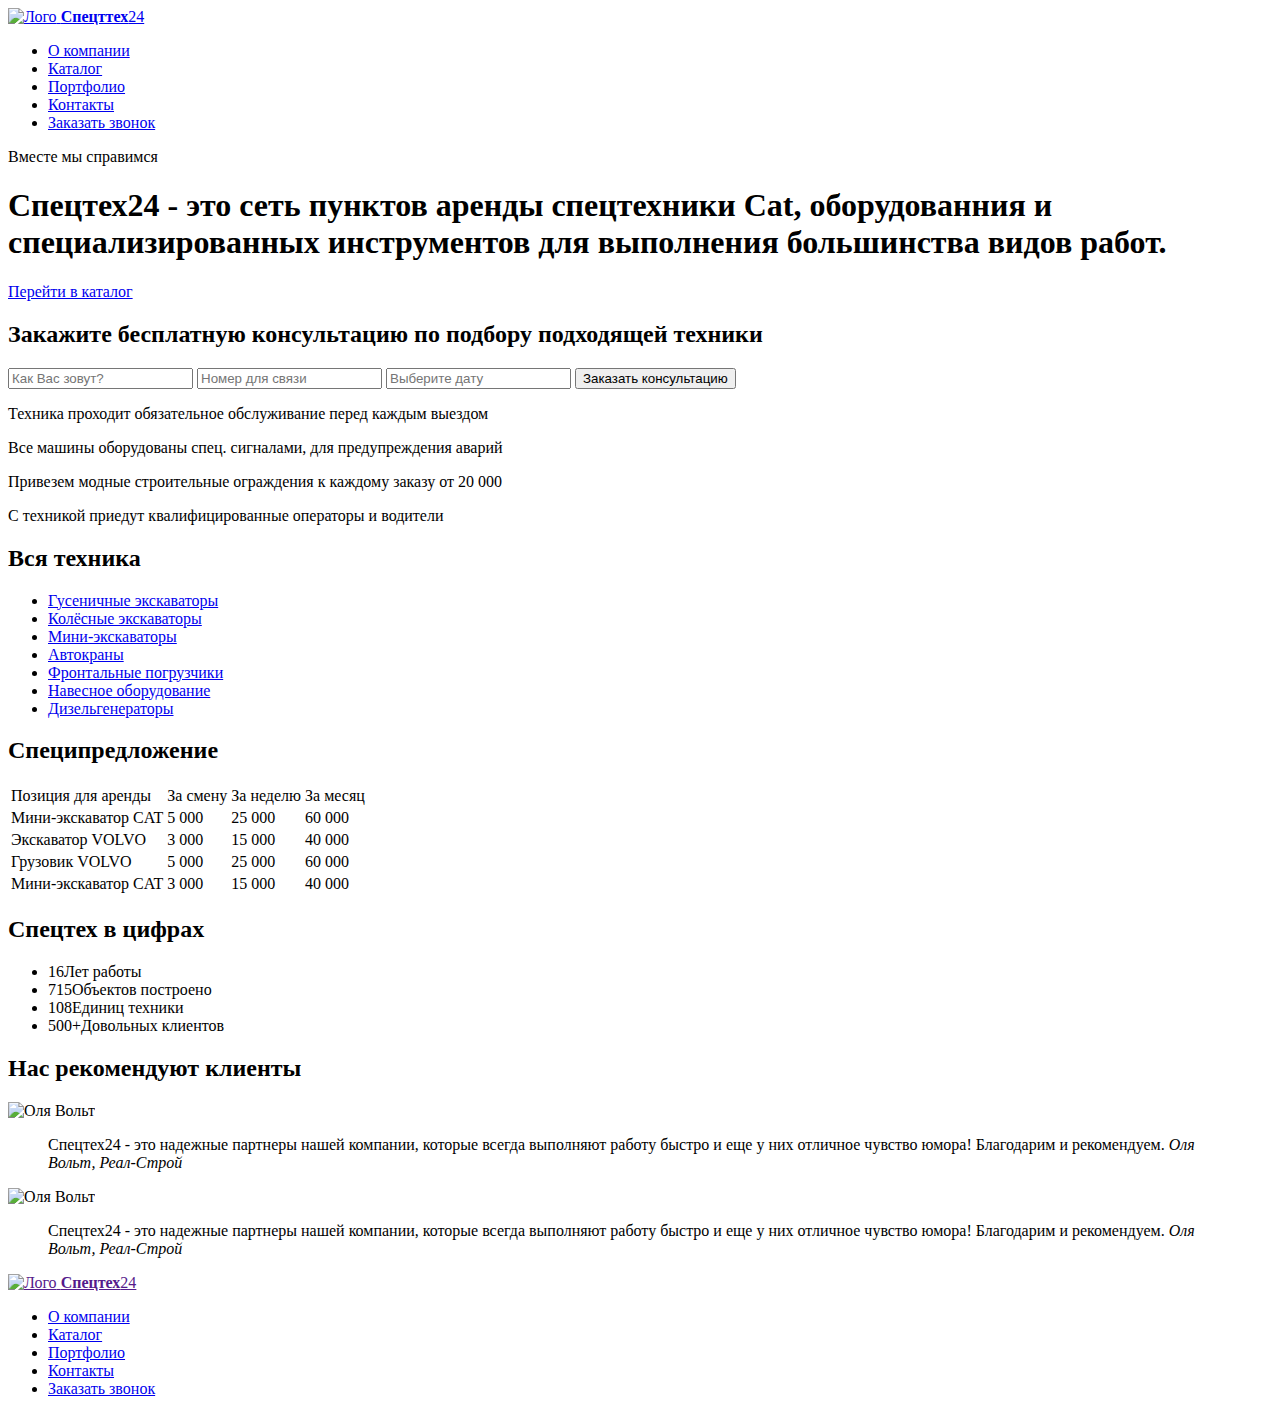
==== index.html @ 07d7841c "add contaacts, katalog, portfolio, index.html fixed" ====
<!DOCTYPE html>
<html lang="en">
<head>
	<meta charset="UTF-8">
	<title>Index</title>
	<link rel="stylesheet" type="text/css" href="style.css">
</head>
<body>
	<header class="page-header">
		<div class="container">
			<a href="#" class="logo">
				<img class="logo-img" src="" alt="Лого" />
      			<span class="logo-brand"><b>Спецттех</b>24</span>
			</a>
			<nav class="main-nav">
				<ul>
					<li><a href="#">О компании</a></li>
					<li><a href="#">Каталог</a></li>
					<li><a href="#">Портфолио</a></li>
					<li><a href="#">Контакты</a></li>
					<li><a href="#" class="btn-order">Заказать звонок</a></li>
				</ul>
			</nav>
		</div>
	</header>



	<main>
	<article class="promo">
		<div class="container">
				<p class="promo-slogan">Вместе мы справимся</p>
				<h1 class="promo-title">Спецтех24 - это сеть пунктов аренды спецтехники Cat, оборудованния и специализированных инструментов для выполнения большинства видов работ.</h1>
				<a href="#" class="promo-btn">Перейти в каталог</a>
		</div>
	</article>



	<section class="consult">
		<div class="container">
			<h2 class="consult-title">Закажите бесплатную консультацию по подбору подходящей техники</h2>
			<form action="#" class="consult-form">
				<input type="text" placeholder="Как Вас зовут?">
				<input type="text" placeholder="Номер для связи">
				<input type="" placeholder="Выберите дату">
				<button class="btn consult-btn">Заказать консультацию</button>
			</form>
		</div>
	</section>



	<div class="features">
		<div class="container">
				<div class="features-item features-item-tool">
					<p>Техника проходит обязательное обслуживание перед каждым выездом</p>
				</div>
				<div class="features-item features-item-work">
					<p>Все машины оборудованы спец. сигналами, для предупреждения аварий</p>
				</div>
				<div class="features-item features-item-fencing">
					<p>Привезем модные строительные ограждения к каждому заказу от 20 000</p>
				</div>
				<div class="features-item features-item-workman">
					<p>С техникой приедут квалифицированные операторы и водители</p>
				</div>
		</div>
	</div>



	<div class="deals">
		<div class="container">
				<aside class="technic-menu">
					<h2 class="subtitle">Вся техника</h2>
					<ul>
			        	<li><a href="#">Гусеничные экскаваторы</a></li>
			        	<li><a href="#">Колёсные экскаваторы</a></li>
			        	<li><a href="#">Мини-экскаваторы</a></li>
			        	<li><a href="#">Автокраны</a></li>
			        	<li><a href="#">Фронтальные погрузчики</a></li>
			        	<li><a href="#">Навесное оборудование</a></li>
			        	<li><a href="#">Дизельгенераторы</a></li>
	      			</ul>
				</aside>
				<section class="deals">
					<h2 class="subtitle">Специпредложение</h2>
					<table class="deals-table">
						<tr>
							<td>Позиция для аренды</td>
							<td>За смену</td>
							<td>За неделю</td>
							<td>За месяц</td>
						</tr>
						<tr>
							<td>Мини-экскаватор CAT</td>
							<td>5 000</td>
							<td>25 000</td>
							<td>60 000</td>
						</tr>
						<tr>
							<td>Экскаватор VOLVO</td>
							<td>3 000</td>
							<td>15 000</td>
							<td>40 000</td>
						</tr>
						<tr>
							<td>Грузовик VOLVO</td>
							<td>5 000</td>
							<td>25 000</td>
							<td>60 000</td>
						</tr>
						<tr>
							<td>Мини-экскаватор CAT</td>
							<td>3 000</td>
							<td>15 000</td>
							<td>40 000</td>
						</tr>
					</table>
				</section>
		</div>
	</div>



	<div class="about">
		<div class="container">
			<section class="about-number">
				<h2 class="subtitle">Спецтех <span>в цифрах</span></h2>
				<ul>
					<li><span class="about-digit">16</span>Лет работы</li>
					<li><span class="about-digit">715</span>Объектов построено</li>
					<li><span class="about-digit">108</span>Единиц техники</li>
					<li><span class="about-digit">500+</span>Довольных клиентов</li>
				</ul>
			</section>
			<section class="about-reviews">
				<h2 class="subtitle">Нас рекомендуют клиенты</h2>
				<div class="about-reviews-item">
					<img src="#" alt="Оля Вольт">
					<blockquote>Спецтех24 - это надежные партнеры нашей компании, которые всегда выполняют работу
						быстро и еще у них отличное чувство юмора! Благодарим и рекомендуем.
						<cite>Оля Вольт, Реал-Строй</cite>
					</blockquote>
				</div>
				<div class="about-reviews-item">
					<img src="#" alt="Оля Вольт">
					<blockquote>Спецтех24 - это надежные партнеры нашей компании, которые всегда выполняют работу
						быстро и еще у них отличное чувство юмора! Благодарим и рекомендуем.
						<cite>Оля Вольт, Реал-Строй</cite>
					</blockquote>
				</div>
			</section>
		</div>
	</div>



	<div class="map"></div>
	</main>


	<footer class="page-footer">
		<div class="container">
			<a href="" class="logo">
				<img src="#" alt="Лого" class="logo-img-footer">
				<span class="logo-brand-footer">
					<b>Спецтех</b>24
				</span>
			</a>
			<nav class="main-nav">
				<ul>
					<li><a href="#">О компании</a></li>
					<li><a href="#">Каталог</a></li>
					<li><a href="#">Портфолио</a></li>
					<li><a href="#">Контакты</a></li>
					<li><a href="#" class="btn-order">Заказать звонок</a></li>
				</ul>
			</nav>
		</div>
	</footer>
</body>
</html>
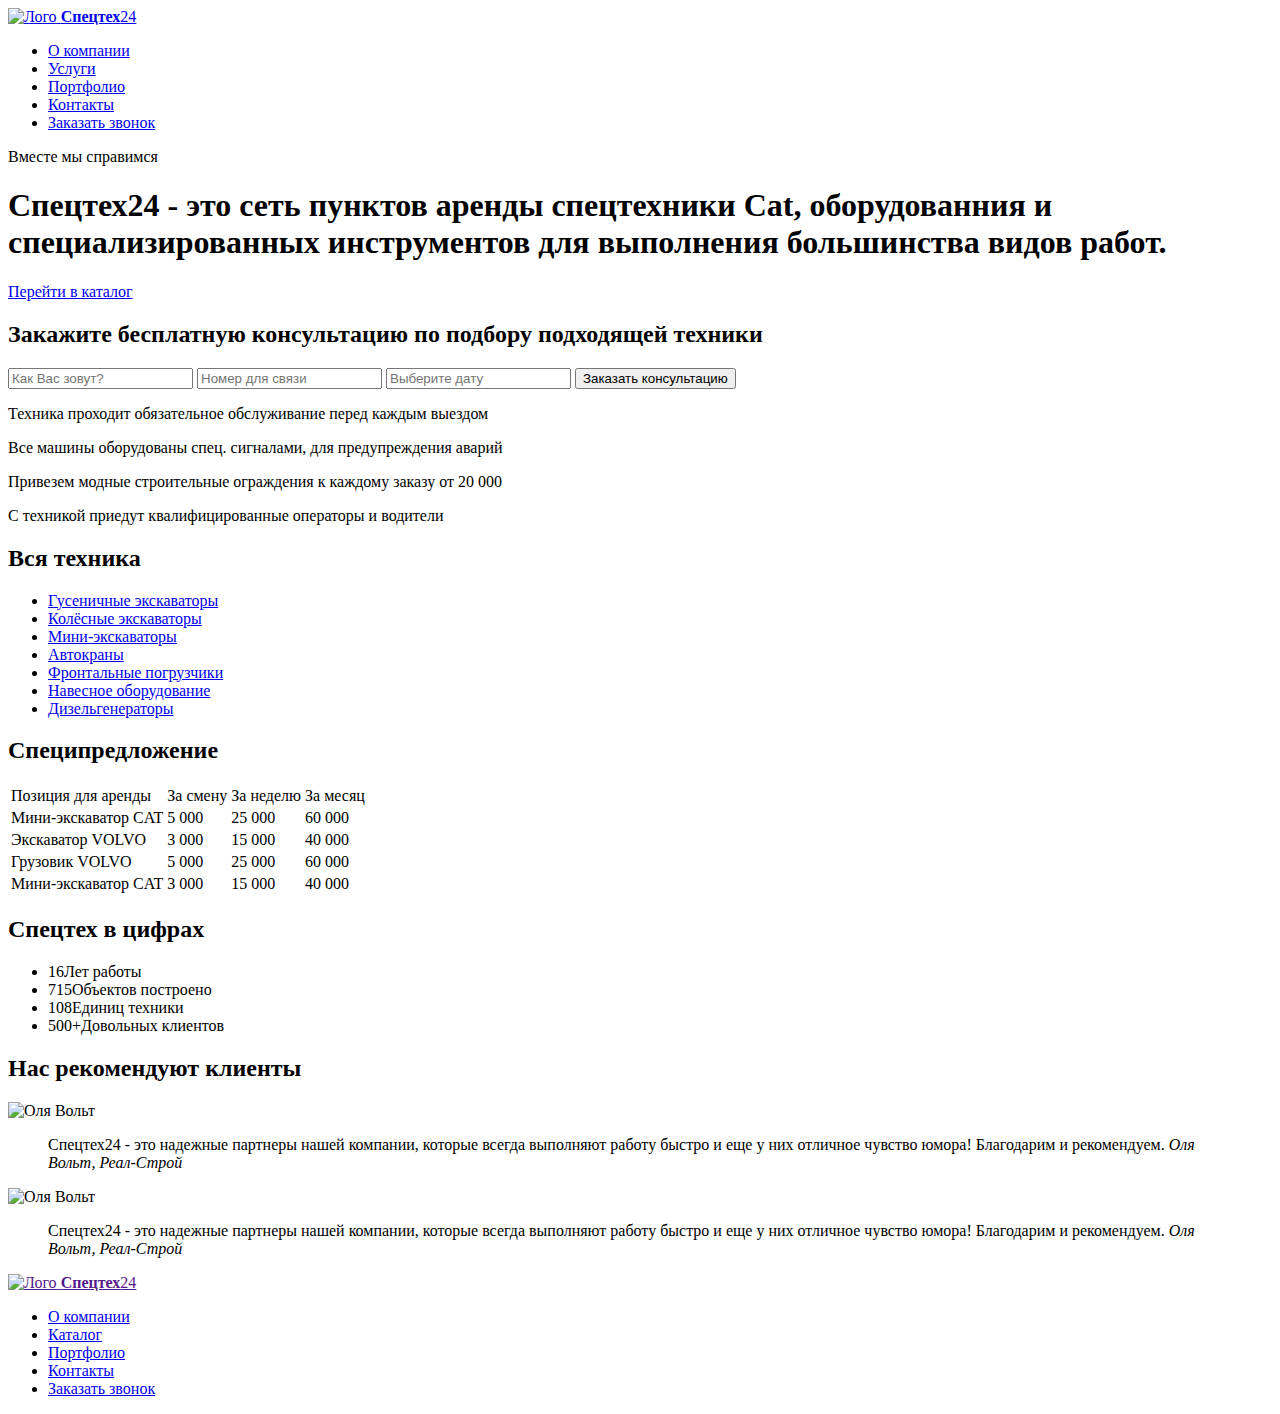
==== commit 52424564: "stylized header" ====
--- a/index.html
+++ b/index.html
@@ -3,19 +3,20 @@
 <head>
 	<meta charset="UTF-8">
 	<title>Index</title>
-	<link rel="stylesheet" type="text/css" href="style.css">
+	<link rel="stylesheet" type="text/css" href="css/style.css">
+	<link href='https://fonts.googleapis.com/css?family=PT+Sans:400,700&subset=latin,cyrillic-ext' rel='stylesheet' type='text/css'>
 </head>
 <body>
 	<header class="page-header">
 		<div class="container">
 			<a href="#" class="logo">
-				<img class="logo-img" src="" alt="Лого" />
-      			<span class="logo-brand"><b>Спецттех</b>24</span>
+			<img class="logo-img" src="img/truck-logo.png" height="36" width="47" alt="Лого" />
+				<span class="logo-brand"><b>Спецтех</b>24</span>
 			</a>
 			<nav class="main-nav">
 				<ul>
 					<li><a href="#">О компании</a></li>
-					<li><a href="#">Каталог</a></li>
+					<li><a href="#">Услуги</a></li>
 					<li><a href="#">Портфолио</a></li>
 					<li><a href="#">Контакты</a></li>
 					<li><a href="#" class="btn-order">Заказать звонок</a></li>
@@ -27,32 +28,32 @@
 
 
 	<main>
-	<article class="promo">
-		<div class="container">
+		<article class="promo">
+			<div class="container">
 				<p class="promo-slogan">Вместе мы справимся</p>
 				<h1 class="promo-title">Спецтех24 - это сеть пунктов аренды спецтехники Cat, оборудованния и специализированных инструментов для выполнения большинства видов работ.</h1>
 				<a href="#" class="promo-btn">Перейти в каталог</a>
-		</div>
-	</article>
+			</div>
+		</article>
 
 
 
-	<section class="consult">
-		<div class="container">
-			<h2 class="consult-title">Закажите бесплатную консультацию по подбору подходящей техники</h2>
-			<form action="#" class="consult-form">
-				<input type="text" placeholder="Как Вас зовут?">
-				<input type="text" placeholder="Номер для связи">
-				<input type="" placeholder="Выберите дату">
-				<button class="btn consult-btn">Заказать консультацию</button>
-			</form>
-		</div>
-	</section>
+		<section class="consult">
+			<div class="container">
+				<h2 class="consult-title">Закажите бесплатную консультацию по подбору подходящей техники</h2>
+				<form action="#" class="consult-form">
+					<input type="text" placeholder="Как Вас зовут?">
+					<input type="text" placeholder="Номер для связи">
+					<input type="" placeholder="Выберите дату">
+					<button class="btn consult-btn">Заказать консультацию</button>
+				</form>
+			</div>
+		</section>
 
 
 
-	<div class="features">
-		<div class="container">
+		<div class="features">
+			<div class="container">
 				<div class="features-item features-item-tool">
 					<p>Техника проходит обязательное обслуживание перед каждым выездом</p>
 				</div>
@@ -65,24 +66,24 @@
 				<div class="features-item features-item-workman">
 					<p>С техникой приедут квалифицированные операторы и водители</p>
 				</div>
+			</div>
 		</div>
-	</div>
 
 
 
-	<div class="deals">
-		<div class="container">
+		<div class="deals">
+			<div class="container">
 				<aside class="technic-menu">
 					<h2 class="subtitle">Вся техника</h2>
 					<ul>
-			        	<li><a href="#">Гусеничные экскаваторы</a></li>
-			        	<li><a href="#">Колёсные экскаваторы</a></li>
-			        	<li><a href="#">Мини-экскаваторы</a></li>
-			        	<li><a href="#">Автокраны</a></li>
-			        	<li><a href="#">Фронтальные погрузчики</a></li>
-			        	<li><a href="#">Навесное оборудование</a></li>
-			        	<li><a href="#">Дизельгенераторы</a></li>
-	      			</ul>
+						<li><a href="#">Гусеничные экскаваторы</a></li>
+						<li><a href="#">Колёсные экскаваторы</a></li>
+						<li><a href="#">Мини-экскаваторы</a></li>
+						<li><a href="#">Автокраны</a></li>
+						<li><a href="#">Фронтальные погрузчики</a></li>
+						<li><a href="#">Навесное оборудование</a></li>
+						<li><a href="#">Дизельгенераторы</a></li>
+					</ul>
 				</aside>
 				<section class="deals">
 					<h2 class="subtitle">Специпредложение</h2>
@@ -119,45 +120,45 @@
 						</tr>
 					</table>
 				</section>
+			</div>
 		</div>
-	</div>
 
 
 
-	<div class="about">
-		<div class="container">
-			<section class="about-number">
-				<h2 class="subtitle">Спецтех <span>в цифрах</span></h2>
-				<ul>
-					<li><span class="about-digit">16</span>Лет работы</li>
-					<li><span class="about-digit">715</span>Объектов построено</li>
-					<li><span class="about-digit">108</span>Единиц техники</li>
-					<li><span class="about-digit">500+</span>Довольных клиентов</li>
-				</ul>
-			</section>
-			<section class="about-reviews">
-				<h2 class="subtitle">Нас рекомендуют клиенты</h2>
-				<div class="about-reviews-item">
-					<img src="#" alt="Оля Вольт">
-					<blockquote>Спецтех24 - это надежные партнеры нашей компании, которые всегда выполняют работу
-						быстро и еще у них отличное чувство юмора! Благодарим и рекомендуем.
-						<cite>Оля Вольт, Реал-Строй</cite>
-					</blockquote>
-				</div>
-				<div class="about-reviews-item">
-					<img src="#" alt="Оля Вольт">
-					<blockquote>Спецтех24 - это надежные партнеры нашей компании, которые всегда выполняют работу
-						быстро и еще у них отличное чувство юмора! Благодарим и рекомендуем.
-						<cite>Оля Вольт, Реал-Строй</cite>
-					</blockquote>
-				</div>
-			</section>
+		<div class="about">
+			<div class="container">
+				<section class="about-number">
+					<h2 class="subtitle">Спецтех <span>в цифрах</span></h2>
+					<ul>
+						<li><span class="about-digit">16</span>Лет работы</li>
+						<li><span class="about-digit">715</span>Объектов построено</li>
+						<li><span class="about-digit">108</span>Единиц техники</li>
+						<li><span class="about-digit">500+</span>Довольных клиентов</li>
+					</ul>
+				</section>
+				<section class="about-reviews">
+					<h2 class="subtitle">Нас рекомендуют клиенты</h2>
+					<div class="about-reviews-item">
+						<img src="#" alt="Оля Вольт">
+						<blockquote>Спецтех24 - это надежные партнеры нашей компании, которые всегда выполняют работу
+							быстро и еще у них отличное чувство юмора! Благодарим и рекомендуем.
+							<cite>Оля Вольт, Реал-Строй</cite>
+						</blockquote>
+					</div>
+					<div class="about-reviews-item">
+						<img src="#" alt="Оля Вольт">
+						<blockquote>Спецтех24 - это надежные партнеры нашей компании, которые всегда выполняют работу
+							быстро и еще у них отличное чувство юмора! Благодарим и рекомендуем.
+							<cite>Оля Вольт, Реал-Строй</cite>
+						</blockquote>
+					</div>
+				</section>
+			</div>
 		</div>
-	</div>
 
 
 
-	<div class="map"></div>
+		<div class="map"></div>
 	</main>
 
 
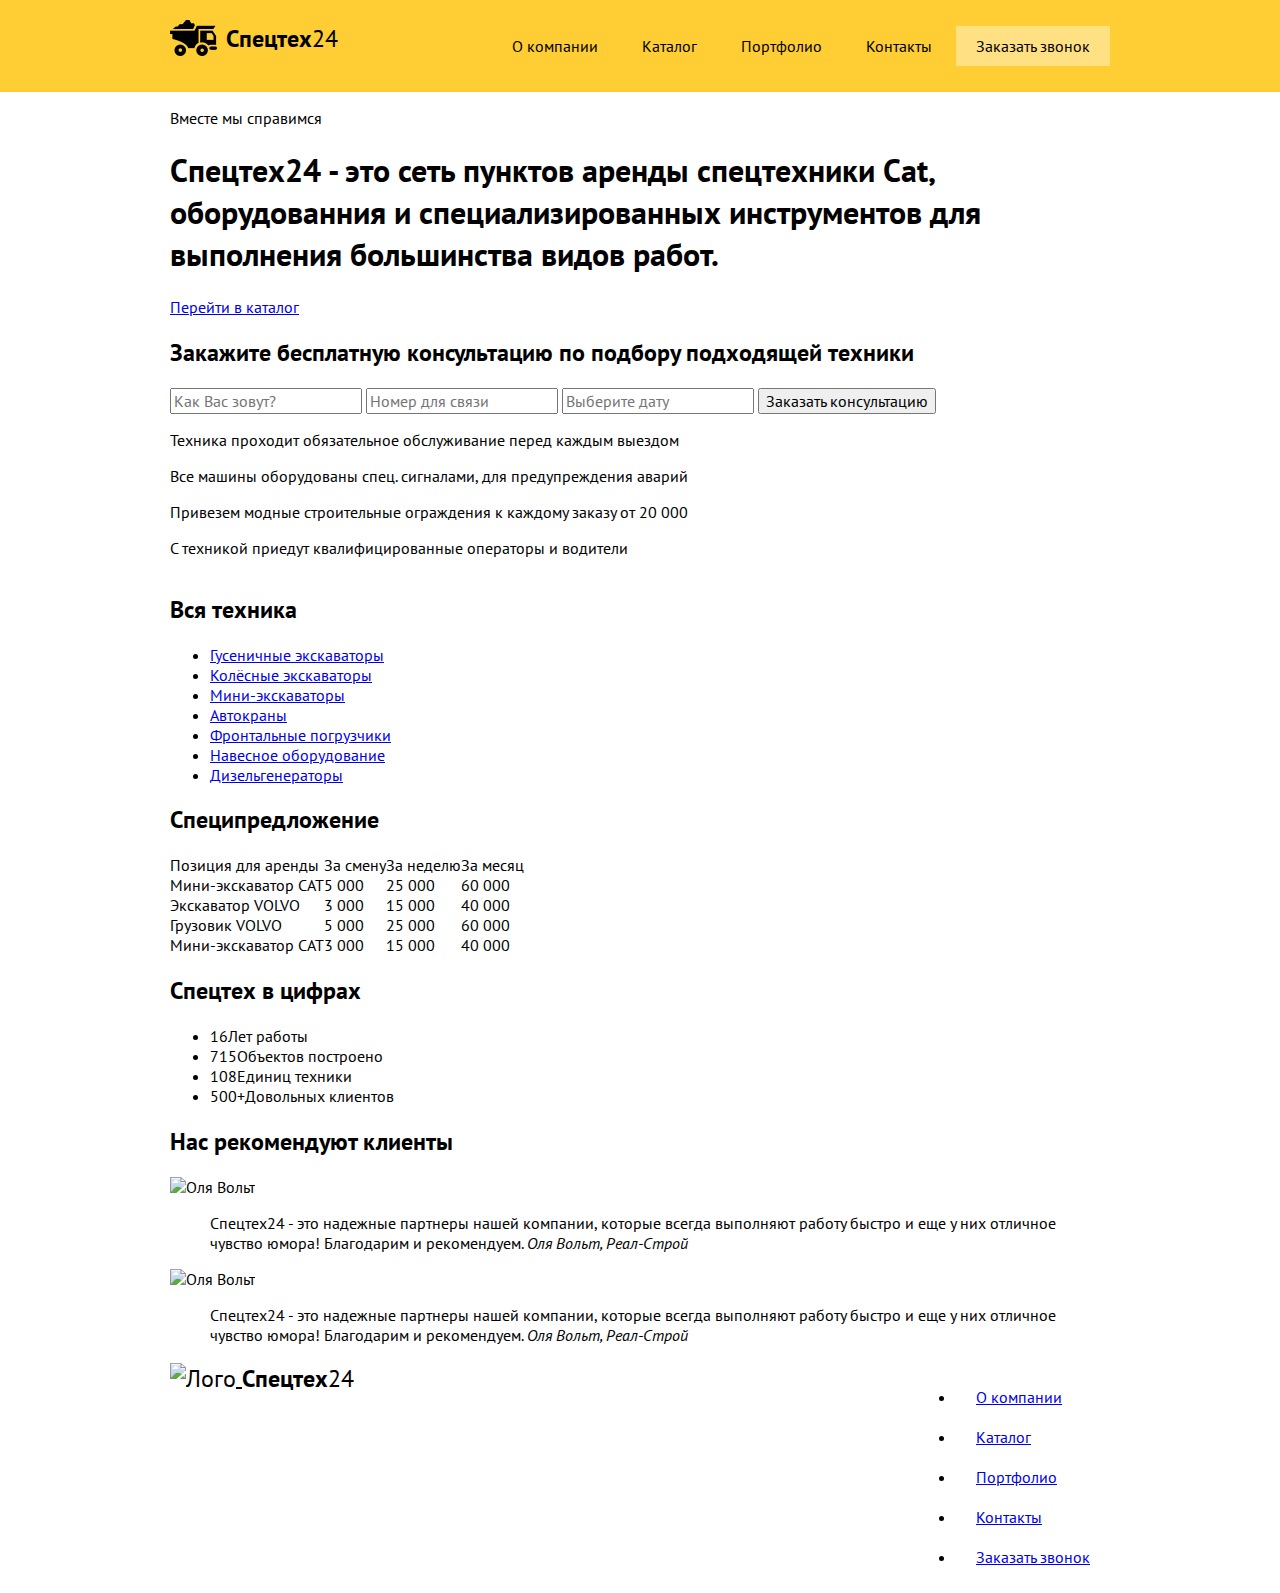
==== commit b90127f1: "fix header and add normalize.css" ====
--- a/index.html
+++ b/index.html
@@ -3,6 +3,7 @@
 <head>
 	<meta charset="UTF-8">
 	<title>Index</title>
+	<link rel="stylesheet" type="text/css" href="css/normalize.css">
 	<link rel="stylesheet" type="text/css" href="css/style.css">
 	<link href='https://fonts.googleapis.com/css?family=PT+Sans:400,700&subset=latin,cyrillic-ext' rel='stylesheet' type='text/css'>
 </head>
@@ -16,10 +17,10 @@
 			<nav class="main-nav">
 				<ul>
 					<li><a href="#">О компании</a></li>
-					<li><a href="#">Услуги</a></li>
+					<li><a href="#">Каталог</a></li>
 					<li><a href="#">Портфолио</a></li>
 					<li><a href="#">Контакты</a></li>
-					<li><a href="#" class="btn-order">Заказать звонок</a></li>
+					<li><a href="#" class="btn btn-consult">Заказать звонок</a></li>
 				</ul>
 			</nav>
 		</div>
--- a/css/style.css
+++ b/css/style.css
@@ -0,0 +1,66 @@
+body {
+	font-family: PT Sans;
+}
+
+.page-header {
+	padding: 10px 0;
+	position: relative;
+}
+
+header {
+	background-color: #ffcd34;
+}
+
+.container {
+    width: 960px;
+    margin: 0 auto;
+    padding: 0 10px;
+    -webkit-box-sizing: border-box;
+    -moz-box-sizing: border-box;
+    box-sizing: border-box;
+    overflow: hidden;
+}
+
+.logo {
+	float: left;
+	font-size: 24px;
+    color: black;
+
+}
+
+header a {
+	text-decoration: none;
+	color: black;
+	padding-top: 10px;
+}
+
+.logo img,
+.logo span {
+	display: inline-block;
+    vertical-align: middle;
+}
+
+.logo-img {
+	margin-right: 3px;
+}
+
+.main-nav {
+	float: right;
+}
+
+header li {
+	display: inline-block;
+}
+
+.main-nav li a {
+	padding: 10px 20px;
+    display: inline-block;
+}
+
+.main-nav li a:hover {
+	background-color: #ffe184;
+}
+
+.btn-consult {
+	background-color: #ffe184
+}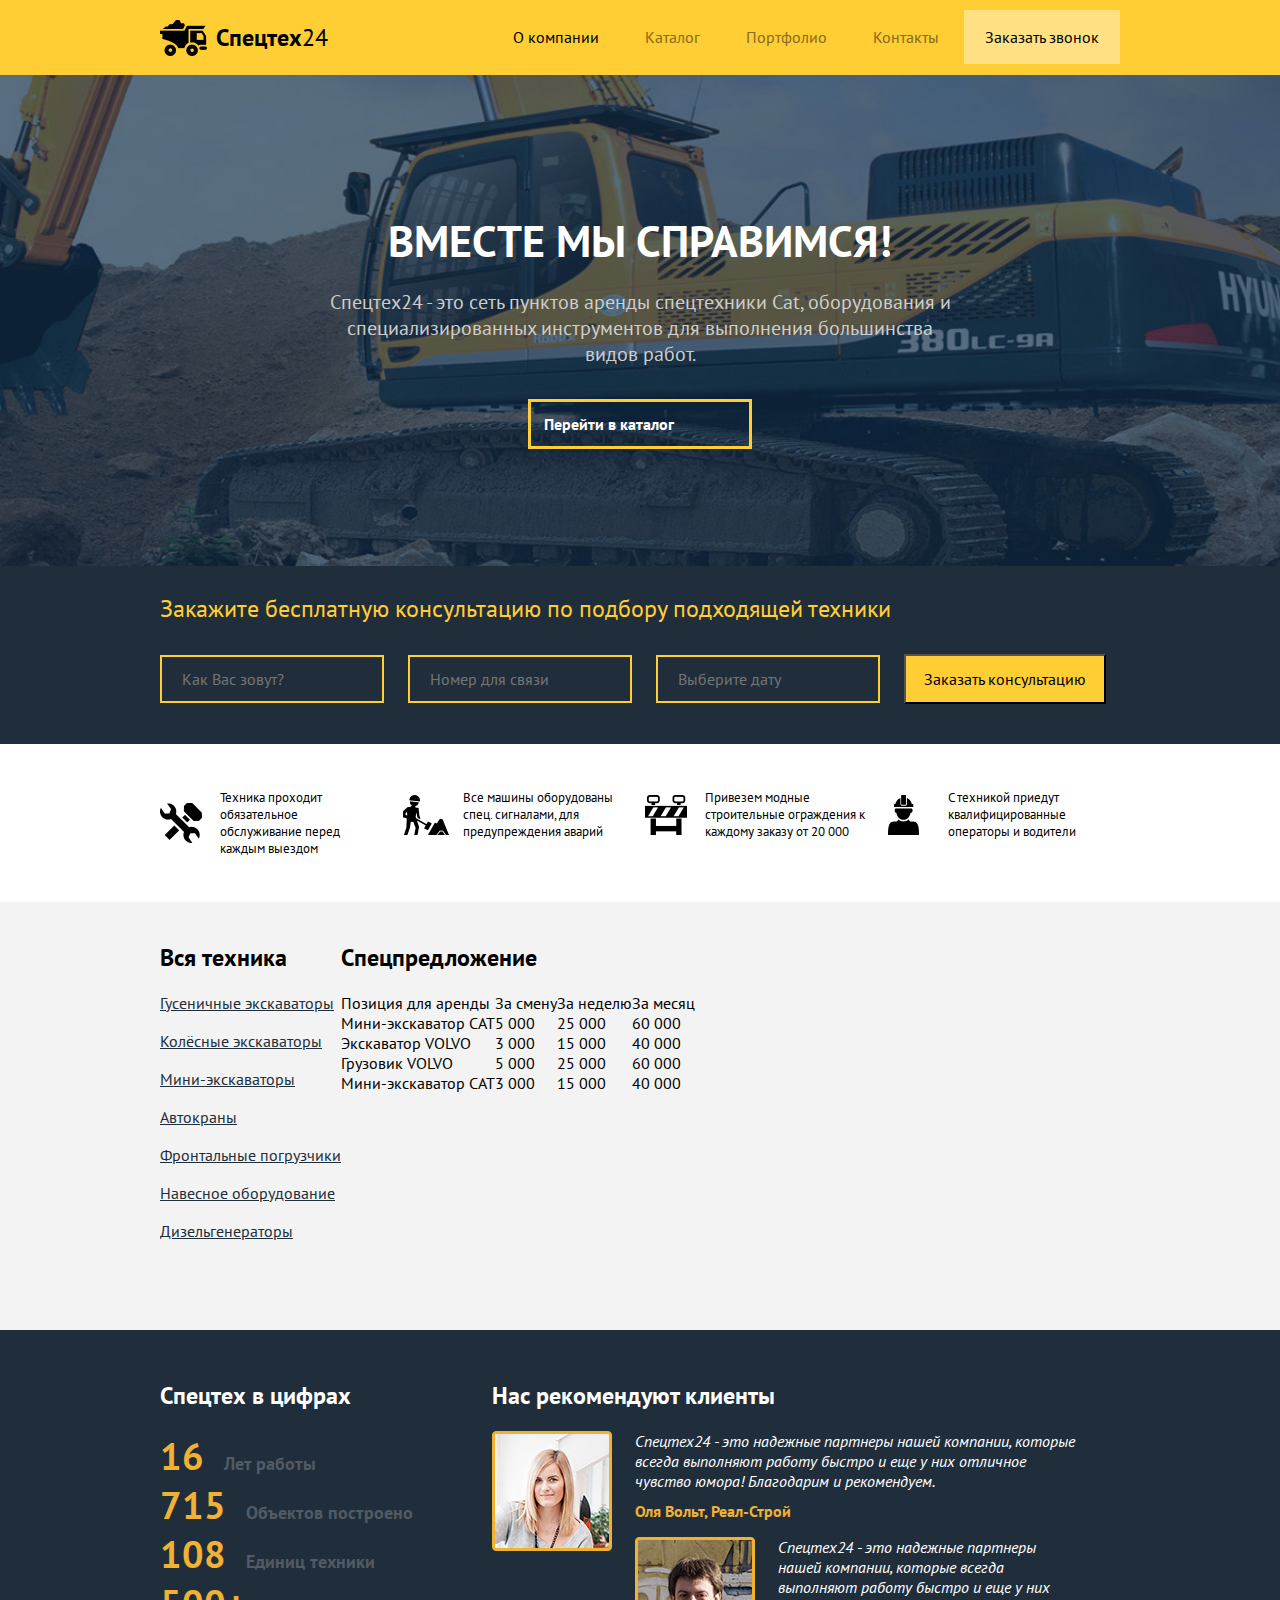
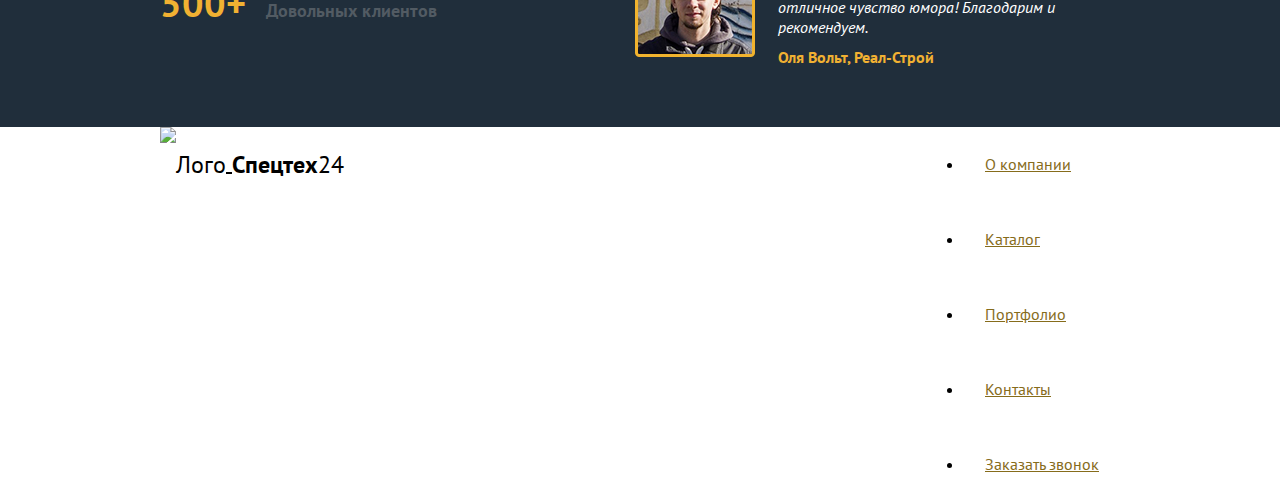
==== commit 96ece055: "add technic, deals and reviews" ====
--- a/index.html
+++ b/index.html
@@ -8,6 +8,7 @@
 	<link href='https://fonts.googleapis.com/css?family=PT+Sans:400,700&subset=latin,cyrillic-ext' rel='stylesheet' type='text/css'>
 </head>
 <body>
+<!-- Шапка -->
 	<header class="page-header">
 		<div class="container">
 			<a href="#" class="logo">
@@ -16,43 +17,42 @@
 			</a>
 			<nav class="main-nav">
 				<ul>
-					<li><a href="#">О компании</a></li>
+					<li><a href="#" class="link-active">О компании</a></li>
 					<li><a href="#">Каталог</a></li>
 					<li><a href="#">Портфолио</a></li>
 					<li><a href="#">Контакты</a></li>
-					<li><a href="#" class="btn btn-consult">Заказать звонок</a></li>
+					<li><a href="#" class="btn btn-catalog">Заказать звонок</a></li>
 				</ul>
 			</nav>
 		</div>
 	</header>
-
-
+<!-- Шапка -->
 
 	<main>
+<!-- Промо -->
 		<article class="promo">
 			<div class="container">
-				<p class="promo-slogan">Вместе мы справимся</p>
-				<h1 class="promo-title">Спецтех24 - это сеть пунктов аренды спецтехники Cat, оборудованния и специализированных инструментов для выполнения большинства видов работ.</h1>
-				<a href="#" class="promo-btn">Перейти в каталог</a>
+				<p class="promo-slogan">Вместе мы справимся!</p>
+				<h1 class="promo-title">Спецтех24 - это сеть пунктов аренды спецтехники Cat, оборудования и <br>специализированных инструментов для выполнения большинства<br> видов работ.</h1>
+				<a href="#" class="btn btn-promo">Перейти в каталог</a>
 			</div>
 		</article>
-
-
-
+<!-- Промо -->
+<!-- Консультации -->
 		<section class="consult">
 			<div class="container">
 				<h2 class="consult-title">Закажите бесплатную консультацию по подбору подходящей техники</h2>
 				<form action="#" class="consult-form">
 					<input type="text" placeholder="Как Вас зовут?">
 					<input type="text" placeholder="Номер для связи">
-					<input type="" placeholder="Выберите дату">
-					<button class="btn consult-btn">Заказать консультацию</button>
+					<input type="text" placeholder="Выберите дату">
+					<button class="btn btn-consult">Заказать консультацию</button>
 				</form>
 			</div>
 		</section>
+<!-- Консультации -->
 
-
-
+<!-- Преимущества -->
 		<div class="features">
 			<div class="container">
 				<div class="features-item features-item-tool">
@@ -69,10 +69,10 @@
 				</div>
 			</div>
 		</div>
+<!-- Преимущества -->
 
-
-
-		<div class="deals">
+<!-- Цены -->
+		<div class="technic">
 			<div class="container">
 				<aside class="technic-menu">
 					<h2 class="subtitle">Вся техника</h2>
@@ -87,7 +87,7 @@
 					</ul>
 				</aside>
 				<section class="deals">
-					<h2 class="subtitle">Специпредложение</h2>
+					<h2 class="subtitle">Спецпредложение</h2>
 					<table class="deals-table">
 						<tr>
 							<td>Позиция для аренды</td>
@@ -123,13 +123,13 @@
 				</section>
 			</div>
 		</div>
+<!-- Цены -->
 
-
-
+<!-- Отзывы -->
 		<div class="about">
 			<div class="container">
 				<section class="about-number">
-					<h2 class="subtitle">Спецтех <span>в цифрах</span></h2>
+					<h2 class="subtitle">Спецтех <span class="about-number-normal">в цифрах</span></h2>
 					<ul>
 						<li><span class="about-digit">16</span>Лет работы</li>
 						<li><span class="about-digit">715</span>Объектов построено</li>
@@ -140,29 +140,31 @@
 				<section class="about-reviews">
 					<h2 class="subtitle">Нас рекомендуют клиенты</h2>
 					<div class="about-reviews-item">
-						<img src="#" alt="Оля Вольт">
+						<img src="img/photo1.png" height="120" width="120" alt="Оля Вольт">
 						<blockquote>Спецтех24 - это надежные партнеры нашей компании, которые всегда выполняют работу
-							быстро и еще у них отличное чувство юмора! Благодарим и рекомендуем.
+							быстро и еще у них отличное чувство юмора! Благодарим и рекомендуем.<br>
 							<cite>Оля Вольт, Реал-Строй</cite>
 						</blockquote>
 					</div>
 					<div class="about-reviews-item">
-						<img src="#" alt="Оля Вольт">
+						<img src="img/photo2.png" height="120" width="120" alt="Оля Вольт">
 						<blockquote>Спецтех24 - это надежные партнеры нашей компании, которые всегда выполняют работу
-							быстро и еще у них отличное чувство юмора! Благодарим и рекомендуем.
+							быстро и еще у них отличное чувство юмора! Благодарим и рекомендуем.<br>
 							<cite>Оля Вольт, Реал-Строй</cite>
 						</blockquote>
 					</div>
 				</section>
 			</div>
 		</div>
+<!-- Отзывы -->
 
-
-
+<!-- Карта -->
 		<div class="map"></div>
+<!-- Карта -->
 	</main>
 
 
+<!-- Подвал -->
 	<footer class="page-footer">
 		<div class="container">
 			<a href="" class="logo">
@@ -182,6 +184,7 @@
 			</nav>
 		</div>
 	</footer>
+<!-- Подвал -->
 </body>
 </html>
 
--- a/css/style.css
+++ b/css/style.css
@@ -1,66 +1,316 @@
 body {
-	font-family: PT Sans;
-}
-
-.page-header {
-	padding: 10px 0;
-	position: relative;
+    font-family: PT Sans;
 }
 
 header {
-	background-color: #ffcd34;
+    background-color: #ffcd34;
 }
 
 .container {
     width: 960px;
     margin: 0 auto;
-    padding: 0 10px;
+    overflow: hidden;
+}
+
+.logo {
+    float: left;
+    font-size: 24px;
+    color: black;	
+}
+
+header a {
+    text-decoration: none;
+    color: black;
+}
+
+.logo img,
+.logo span {
+    display: inline-block;
+    vertical-align: middle;	
+    line-height: 75px;
+}
+
+.main-nav ul {
+    margin: 0;
+}
+
+.logo-img {
+    margin-right: 3px;
+}
+
+.main-nav {
+    float: right;
+}
+
+header li {
+    display: inline-block;
+}
+
+.main-nav li a {
+    padding: 15px 19px;
+    border: 2px solid transparent;
+    line-height: 75px;
+    color: #866c1b;
+}
+
+.main-nav li a:hover {
+    border: 2px solid #bc9d36;
+    color: black;
+}
+
+.main-nav li a:active {
+    border: 2px solid #796e38;
+    color: black;
+}
+
+.main-nav li .link-active {
+    color: black;
+}
+
+.btn {
+    padding: 18px 27px;
+
+}
+
+.btn-catalog {
+    background-color: #ffe184;
+    color: black !important;
+}
+
+.btn-catalog:hover {
+    border: 2px solid transparent !important; 
+    background-color: #ffecb2;	
+}
+
+.btn-catalog:active {
+    background-color: #f6bf16;
+}
+
+
+
+.promo {
+    background-image: url(../img/bgpromo.jpg) !important;
+    background-repeat: no-repeat;
+    -webkit-background-size: cover;
+    background-size: cover;
+    text-align: center;
+    padding: 137px 0 117px;
+}
+
+.promo-slogan{
+    font-size: 44px;
+    color: white;
+    text-transform: uppercase;
+    font-weight: bold;
+    margin: 0;
+}
+
+.promo-title {
+    font-size: 20px;
+    color: #cfcecc;
+    font-weight: normal;
+    margin: 0;
+    margin-top: 20px;
+    margin-bottom: 32px;
+}
+
+.btn-promo {
+    color: white;
+    text-decoration: none;
+    font-weight: bold;
+    padding: 12px 75px 12px 13px;
+    border: 3px solid #ffcd34;
+    background-image: url(../img/arrow_right_icon.png);
+    background-repeat: no-repeat;
+    background-position: 90% 50%;
+    display: inline-block;
+}
+
+.btn-promo:hover {
+    border: 3px solid #ffd966;
+}
+
+.btn-promo:active {
+    border: 3px solid #ffe390;
+}
+
+.consult {
+    padding: 27px 0 40px;
+    background-color: #202e3b;
+}
+
+.consult-title {
+    margin: 0;
+    font-weight: normal;
+    color: #ffcd34;
+    margin-bottom: 30px;
+}
+
+.consult input {
+    width: 198px;
+    height: 42px;
+    color: white;
+    background-color: #202e3b;
+    border: 2px solid #ffcd34;
+    padding-left: 20px;
+    margin-right: 20px
+}
+
+.btn-consult {
+    padding: 13px 18px;
+    background-color: #ffcd34;
+    color: black;
+}
+
+.btn-consult:hover {
+    background-color: #ffd966;
+}
+
+.btn-consult:active {
+    background-color: #f6bf16;
+}
+
+.features {
+    padding: 32px 0;
+}
+
+.features-item {
+    width: 23.2%;
+    margin-right: 20px;
+    float: left;
+    padding-left: 60px;
+    font-size: 13px;
     -webkit-box-sizing: border-box;
     -moz-box-sizing: border-box;
     box-sizing: border-box;
-    overflow: hidden;
-}
-
-.logo {
+}
+
+.features-item:last-child {
+    margin-right: 0;
+}
+
+.features-item-tool {
+    background-image: url(../img/feat1.png);
+    background-repeat: no-repeat;
+    background-position: 0 50%;
+}
+
+.features-item-work {
+    background-image: url(../img/feat2.png);
+    background-repeat: no-repeat;
+    background-position: 0 50%;
+}
+
+.features-item-fencing {
+    background-image: url(../img/feat3.png);
+    background-repeat: no-repeat;
+    background-position: 0 50%;
+}
+
+.features-item-workman {
+    background-image: url(../img/feat4.png);
+    background-repeat: no-repeat;
+    background-position: 0 50%;
+}
+
+.technic {
+	background-color: #f3f3f3;
+	padding: 20px 0 55px;
+}
+
+.technic-menu {
+	display: inline-block;
 	float: left;
-	font-size: 24px;
-    color: black;
-
-}
-
-header a {
+}
+
+.technic-menu ul {
+	padding: 0;
+}
+
+.technic-menu a {
+	list-style-type: none;
+	color: #202e3b;
+	font-size: 16px;
+	margin-bottom: 18px;
+	display: inline-block;
+}
+
+.deals {
+	display: inline-block;
+	vertical-align: top;
+}
+
+.deals-table li:first-child {
+	margin: 126px;
+}
+
+.about {
+	background-color: #202e3b;
+	padding: 30px 0;
+}
+
+.about .subtitle {
+	color: white;
+}
+
+/*!Жирность!!!*/
+.about-number-normal {
 	text-decoration: none;
-	color: black;
-	padding-top: 10px;
-}
-
-.logo img,
-.logo span {
-	display: inline-block;
-    vertical-align: middle;
-}
-
-.logo-img {
-	margin-right: 3px;
-}
-
-.main-nav {
-	float: right;
-}
-
-header li {
-	display: inline-block;
-}
-
-.main-nav li a {
-	padding: 10px 20px;
-    display: inline-block;
-}
-
-.main-nav li a:hover {
-	background-color: #ffe184;
-}
-
-.btn-consult {
-	background-color: #ffe184
+}
+
+.about-number {
+	float: left;
+	display: inline-block;
+}
+
+.about ul {
+	padding: 0;
+}
+
+.about li {
+	list-style-type: none;
+}
+/*Отсупы!!!*/
+.about-digit {
+	color: #f1b132;
+	font-size: 38px;
+	font-weight: bold;
+	margin-right: 20px;
+	padding-bottom: 11px;
+}
+
+.about li {
+	color: #525b63;
+	font-size: 18px;
+	vertical-align: middle;
+	font-weight: bold;
+}
+
+.about-number {
+	display: inline-block;
+	float: left;
+	margin-right: 55px;
+}
+/*Проблема с расположением*/
+.about-reviews img {
+	float: left;
+	margin-right: 23px;
+	margin-bottom: 40px;
+}
+
+.about-reviews blockquote {
+	color: white;
+	font-style: italic;
+}
+
+.about-reviews cite {
+	margin-top: 10px;
+	color: #f1b132;
+	font-weight: bold;
+	font-style: normal;
+	display: inline-block;
+}
+
+.about-reviews-item {
+	
 }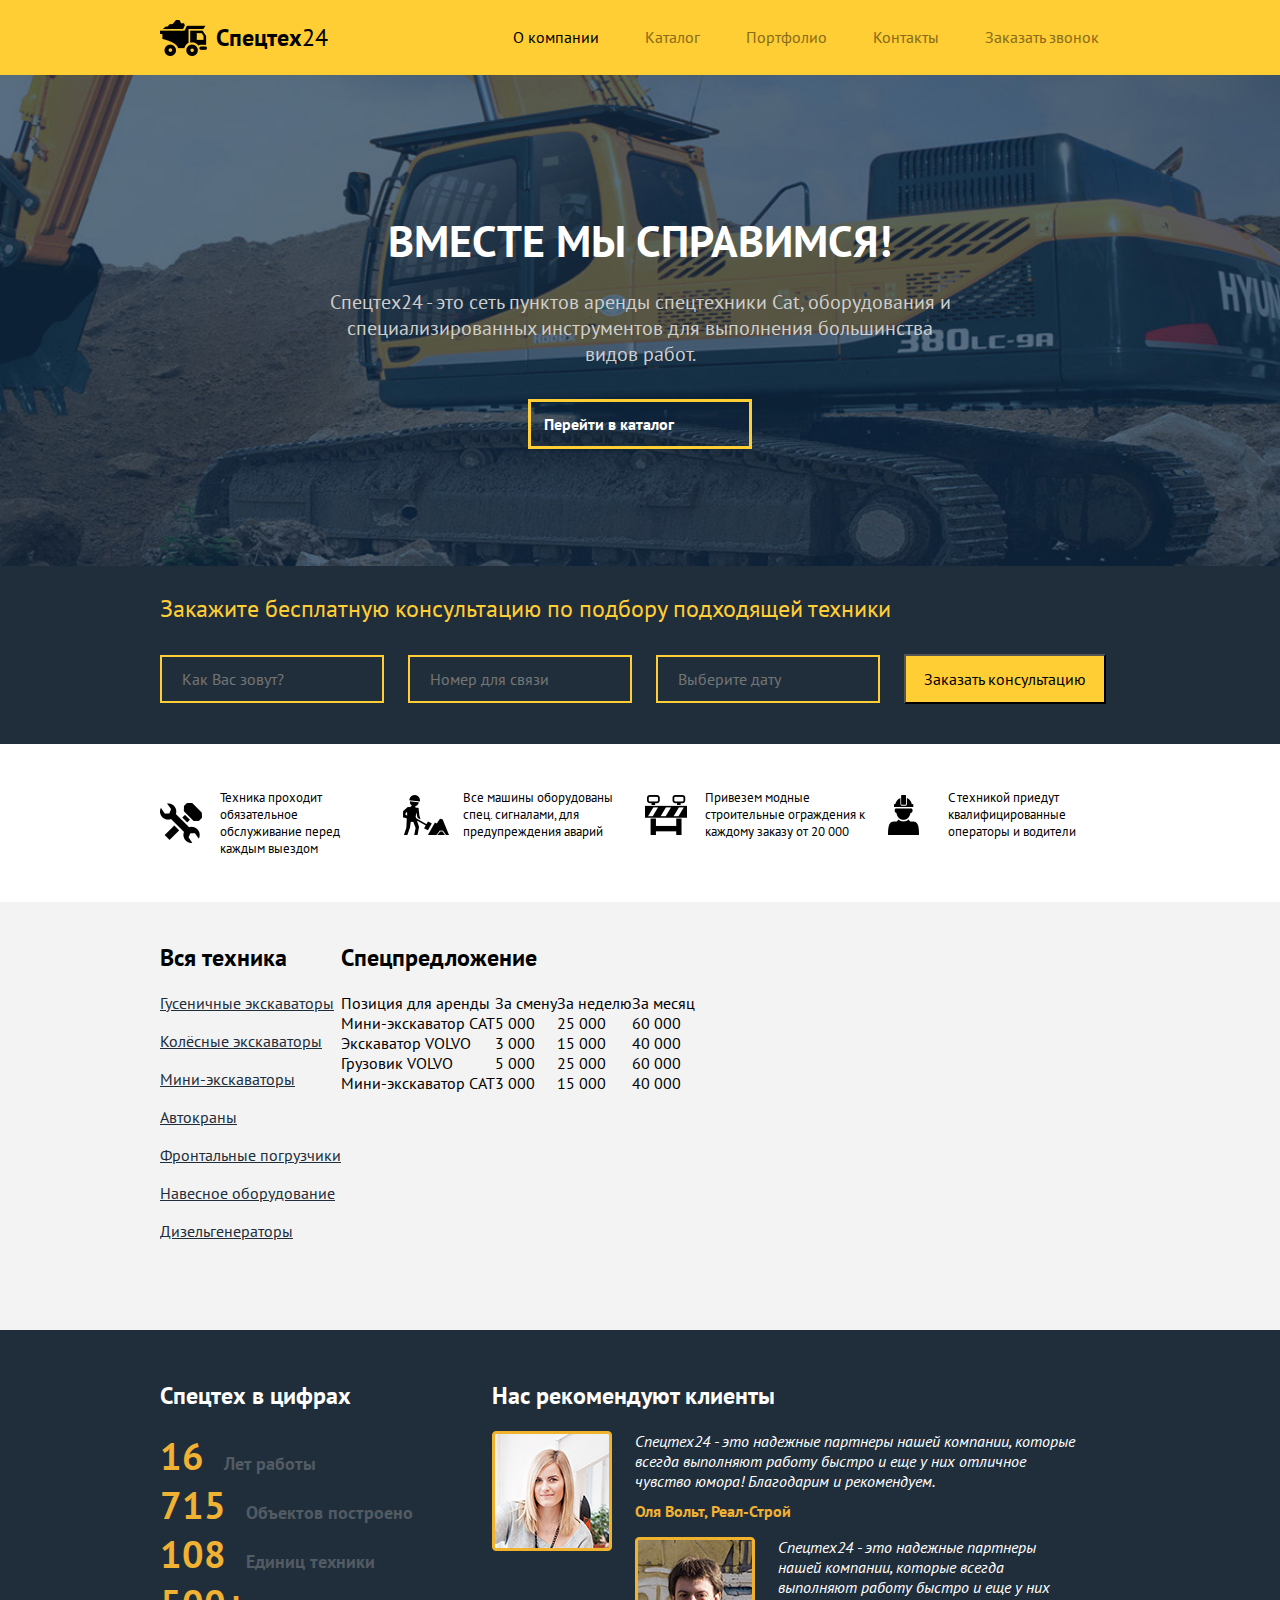
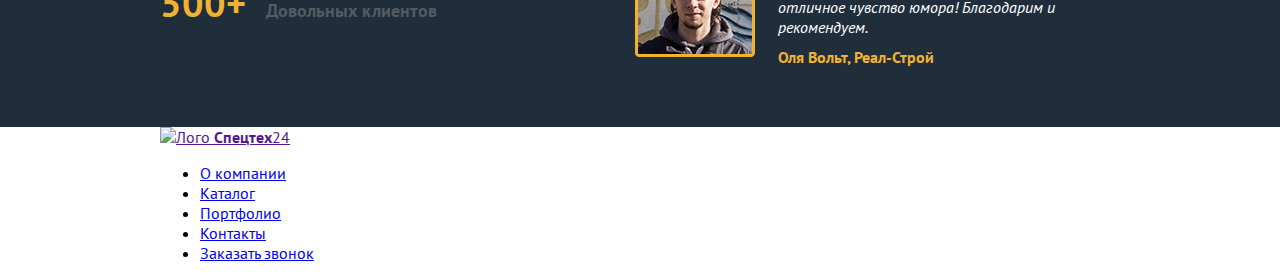
==== commit e5db98d4: "rename contacts" ====
--- a/index.html
+++ b/index.html
@@ -11,17 +11,17 @@
 <!-- Шапка -->
 	<header class="page-header">
 		<div class="container">
-			<a href="#" class="logo">
+			<a href="index.html" class="logo">
 			<img class="logo-img" src="img/truck-logo.png" height="36" width="47" alt="Лого" />
 				<span class="logo-brand"><b>Спецтех</b>24</span>
 			</a>
 			<nav class="main-nav">
 				<ul>
 					<li><a href="#" class="link-active">О компании</a></li>
-					<li><a href="#">Каталог</a></li>
-					<li><a href="#">Портфолио</a></li>
-					<li><a href="#">Контакты</a></li>
-					<li><a href="#" class="btn btn-catalog">Заказать звонок</a></li>
+					<li><a href="catalog.html">Каталог</a></li>
+					<li><a href="portfolio.html">Портфолио</a></li>
+					<li><a href="contacts.html">Контакты</a></li>
+					<li><a href="#" class="btn btn-call">Заказать звонок</a></li>
 				</ul>
 			</nav>
 		</div>
@@ -167,19 +167,19 @@
 <!-- Подвал -->
 	<footer class="page-footer">
 		<div class="container">
-			<a href="" class="logo">
-				<img src="#" alt="Лого" class="logo-img-footer">
-				<span class="logo-brand-footer">
+			<a href="" class="footer-logo">
+				<img src="img/truck_icon.png" height="36" width="47" alt="Лого" class="footer-logo-img">
+				<span class="footer-logo-brand">
 					<b>Спецтех</b>24
 				</span>
 			</a>
-			<nav class="main-nav">
+			<nav class="footer-main-nav">
 				<ul>
 					<li><a href="#">О компании</a></li>
 					<li><a href="#">Каталог</a></li>
 					<li><a href="#">Портфолио</a></li>
 					<li><a href="#">Контакты</a></li>
-					<li><a href="#" class="btn-order">Заказать звонок</a></li>
+					<li><a href="#" class="footer-btn-order">Заказать звонок</a></li>
 				</ul>
 			</nav>
 		</div>
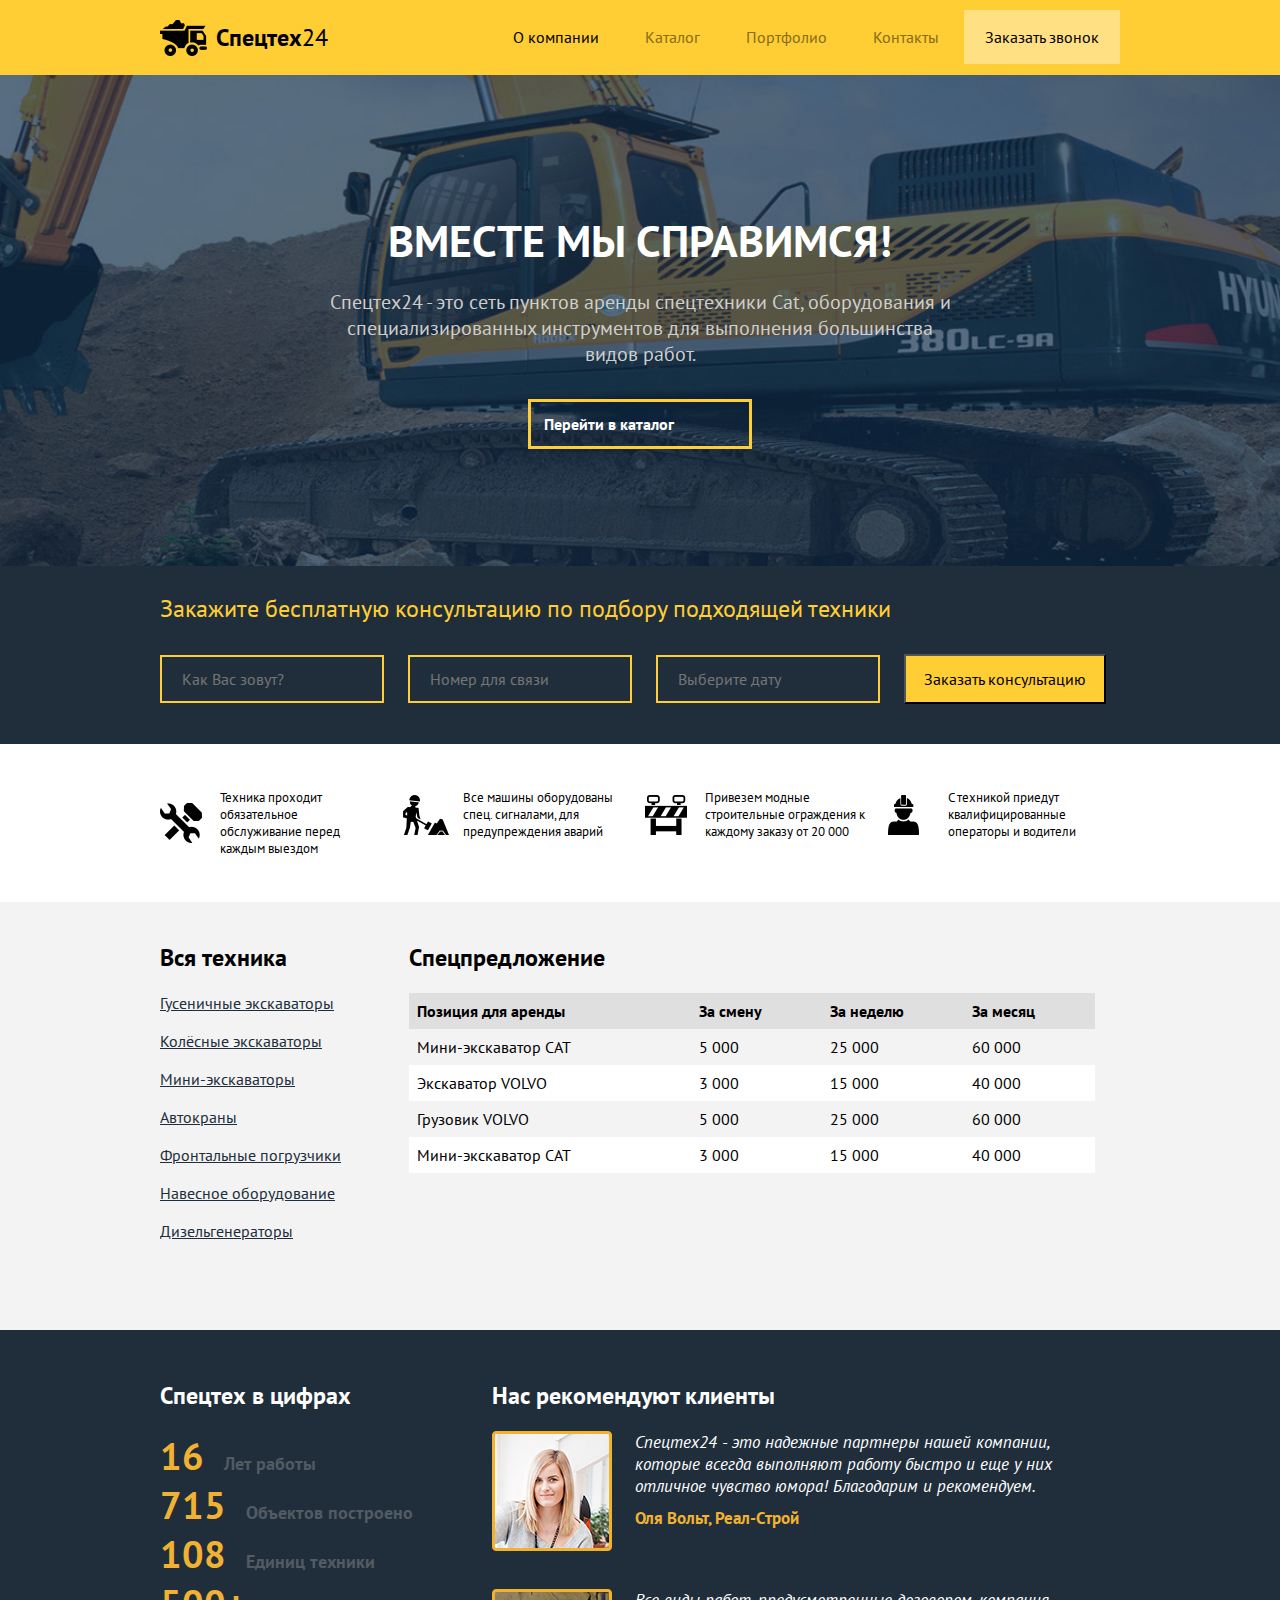
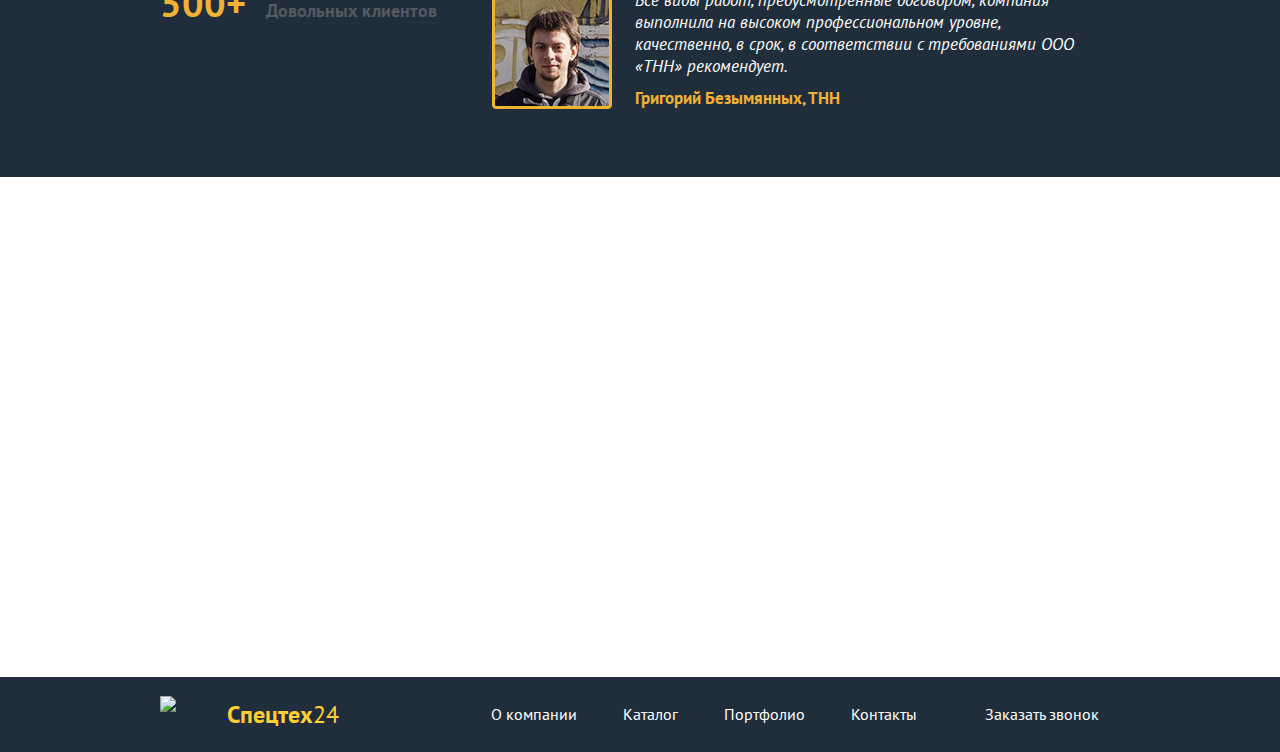
==== commit 2fa1f8d3: "fix index.html" ====
--- a/index.html
+++ b/index.html
@@ -2,7 +2,7 @@
 <html lang="en">
 <head>
 	<meta charset="UTF-8">
-	<title>Index</title>
+	<title>Спецтех 24 | О компании</title>
 	<link rel="stylesheet" type="text/css" href="css/normalize.css">
 	<link rel="stylesheet" type="text/css" href="css/style.css">
 	<link href='https://fonts.googleapis.com/css?family=PT+Sans:400,700&subset=latin,cyrillic-ext' rel='stylesheet' type='text/css'>
@@ -148,9 +148,8 @@
 					</div>
 					<div class="about-reviews-item">
 						<img src="img/photo2.png" height="120" width="120" alt="Оля Вольт">
-						<blockquote>Спецтех24 - это надежные партнеры нашей компании, которые всегда выполняют работу
-							быстро и еще у них отличное чувство юмора! Благодарим и рекомендуем.<br>
-							<cite>Оля Вольт, Реал-Строй</cite>
+						<blockquote>Все виды работ, предусмотренные договором, компания выполнила на высоком профессиональном уровне, качественно, в срок, в соответствии с требованиями ООО «ТНН» рекомендует.<br>
+							<cite>Григорий Безымянных, ТНН</cite>
 						</blockquote>
 					</div>
 				</section>
@@ -159,7 +158,7 @@
 <!-- Отзывы -->
 
 <!-- Карта -->
-		<div class="map"></div>
+		<div class="map"><iframe src="https://www.google.com/maps/embed?pb=!1m14!1m12!1m3!1d107514.72639178566!2d30.32164292997306!3d59.95255061358749!2m3!1f0!2f0!3f0!3m2!1i1024!2i768!4f13.1!5e0!3m2!1sru!2sru!4v1447591342069" width="100%" height="500" frameborder="0" style="border:0" allowfullscreen></iframe></div>
 <!-- Карта -->
 	</main>
 
@@ -167,7 +166,7 @@
 <!-- Подвал -->
 	<footer class="page-footer">
 		<div class="container">
-			<a href="" class="footer-logo">
+			<a href="index.html" class="footer-logo">
 				<img src="img/truck_icon.png" height="36" width="47" alt="Лого" class="footer-logo-img">
 				<span class="footer-logo-brand">
 					<b>Спецтех</b>24
@@ -175,11 +174,11 @@
 			</a>
 			<nav class="footer-main-nav">
 				<ul>
-					<li><a href="#">О компании</a></li>
-					<li><a href="#">Каталог</a></li>
-					<li><a href="#">Портфолио</a></li>
-					<li><a href="#">Контакты</a></li>
-					<li><a href="#" class="footer-btn-order">Заказать звонок</a></li>
+					<li><a href="index.html">О компании</a></li>
+					<li><a href="catalog.html">Каталог</a></li>
+					<li><a href="portfolio.html">Портфолио</a></li>
+					<li><a href="contacts.html">Контакты</a></li>
+					<li><a href="contacts.html" class="footer-btn-order">Заказать звонок</a></li>
 				</ul>
 			</nav>
 		</div>
--- a/css/style.css
+++ b/css/style.css
@@ -1,5 +1,5 @@
 body {
-    font-family: PT Sans;
+    font-family: PT Sans, sans-serif;
 }
 
 header {
@@ -51,6 +51,7 @@
     border: 2px solid transparent;
     line-height: 75px;
     color: #866c1b;
+    font-size: 16px;
 }
 
 .main-nav li a:hover {
@@ -72,17 +73,17 @@
 
 }
 
-.btn-catalog {
+.btn-call {
     background-color: #ffe184;
     color: black !important;
 }
 
-.btn-catalog:hover {
+.btn-call:hover {
     border: 2px solid transparent !important; 
     background-color: #ffecb2;	
 }
 
-.btn-catalog:active {
+.btn-call:active {
     background-color: #f6bf16;
 }
 
@@ -238,10 +239,35 @@
 .deals {
 	display: inline-block;
 	vertical-align: top;
-}
-
-.deals-table li:first-child {
-	margin: 126px;
+	margin-left: 68px;
+}
+
+.deals-table {
+
+}
+
+.deals-table td:first-child {
+	padding-right: 120px;
+}
+
+.deals-table td {
+	padding: 9px;
+	font-size: 16px;
+	padding: 8px;
+}
+
+.deals-table tr:first-child td {
+	font-weight: bold;
+	background-color: #dfdfdf !important;
+	padding-right: 60px;
+}
+
+.deals-table tr:nth-child(odd) td {
+	background-color: #ffffff;
+}
+
+.deals-table td {
+
 }
 
 .about {
@@ -295,12 +321,14 @@
 .about-reviews img {
 	float: left;
 	margin-right: 23px;
-	margin-bottom: 40px;
+	margin-bottom: 38px;
 }
 
 .about-reviews blockquote {
 	color: white;
 	font-style: italic;
+	font-size: 17px;
+	margin-top: 0;
 }
 
 .about-reviews cite {
@@ -312,5 +340,102 @@
 }
 
 .about-reviews-item {
-	
+	width: 65%;
+	display: inline-block;
+}
+
+.page-footer {
+	background-color: #202e3b;
+}
+
+.footer-logo {
+	float: left;
+}
+
+.footer-logo-img {
+	margin-right: 16px;
+}
+
+.footer-logo img,
+.footer-logo span {
+    display: inline-block;
+    vertical-align: middle;	
+    line-height: 75px;
+}
+
+.page-footer ul {
+    margin: 0;
+}
+
+.page-footer li {
+	display: inline-block;
+
+}
+
+.footer-logo-brand {
+	color: #ffcd34;
+	font-size: 24px;
+}
+
+.footer-main-nav ul {
+	float: right;
+}
+
+.footer-main-nav li:last-child a {
+	margin-left: 22px;
+}
+
+.footer-main-nav li a {
+    padding: 15px 19px;
+    border: 2px solid transparent;
+    line-height: 75px;
+    color: white;
+    text-decoration: none;
+}
+
+.footer-main-nav li a:hover {
+    border: 2px solid #636d76;
+    color: white;
+}
+
+.footer-main-nav li a:active {
+    border: 2px solid #a6abb1;
+    color: black;
+}
+
+
+.map {
+	height: 500px;
+}
+
+.contact-map {
+	width: 620px;
+	height: 395px;
+	background-image: url(../img/map.png);
+	background-repeat: no-repeat;
+	background-position: center;	
+	float: left;
+}
+
+.contact-head h1 {
+	margin: 0;
+}
+
+.contact-head {
+	padding: 42px 0 45px 0;
+	background-image: url(../img/excavator_back.png);
+	background-repeat: repeat-x space;
+	background-position: center;
+}
+
+.contact-head-title {
+	float: left;
+	color: #ffcd34;
+	font-size: 26px;
+	font-weight: normal;
+}
+
+.contact-head-caption {
+	color: white;
+	font-size: 16px;
 }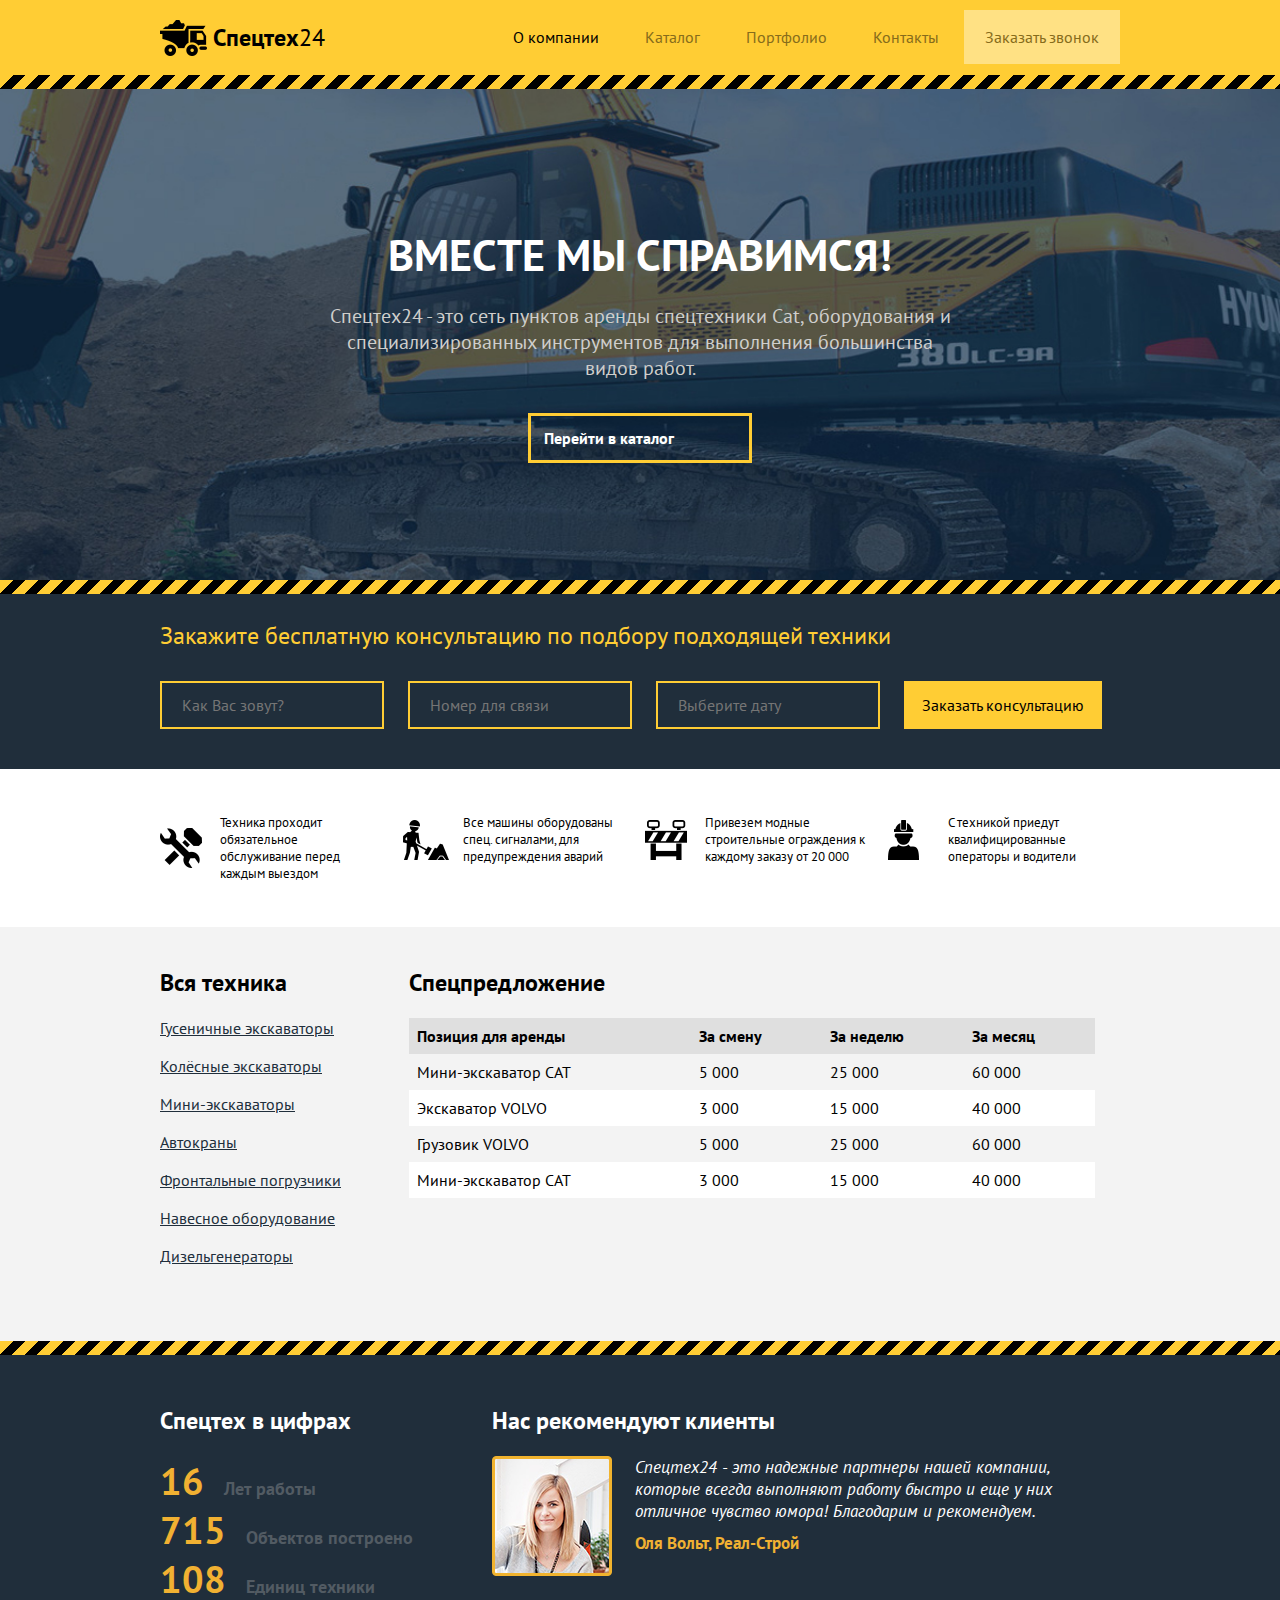
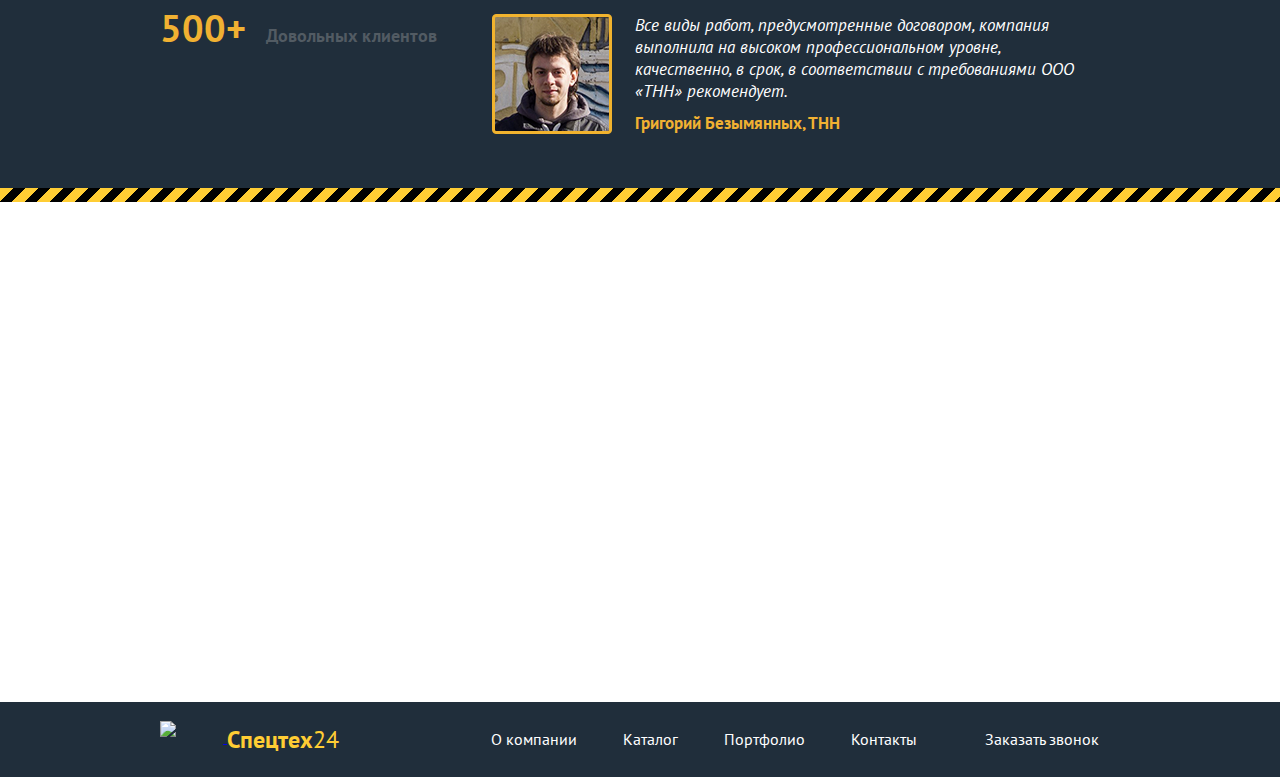
==== commit 4c338ad4: "fix catalog" ====
--- a/index.html
+++ b/index.html
@@ -8,74 +8,74 @@
 	<link href='https://fonts.googleapis.com/css?family=PT+Sans:400,700&subset=latin,cyrillic-ext' rel='stylesheet' type='text/css'>
 </head>
 <body>
-<!-- Шапка -->
+	<!-- Шапка -->
 	<header class="page-header">
 		<div class="container">
-			<a href="index.html" class="logo">
-			<img class="logo-img" src="img/truck-logo.png" height="36" width="47" alt="Лого" />
-				<span class="logo-brand"><b>Спецтех</b>24</span>
+			<a href="index.html" class="page-header__logo">
+				<img class="page-header__logo__img" src="img/truck-logo.png" height="36" width="47" alt="Лого" />
+				<span class="page-header__logo__brand"><b>Спецтех</b>24</span>
 			</a>
-			<nav class="main-nav">
+			<nav class="page-header__nav">
 				<ul>
-					<li><a href="#" class="link-active">О компании</a></li>
+					<li><a href="#" class="page-header--link-active">О компании</a></li>
 					<li><a href="catalog.html">Каталог</a></li>
 					<li><a href="portfolio.html">Портфолио</a></li>
 					<li><a href="contacts.html">Контакты</a></li>
-					<li><a href="#" class="btn btn-call">Заказать звонок</a></li>
+					<li><a href="#" class="page-header__nav__button">Заказать звонок</a></li>
 				</ul>
 			</nav>
 		</div>
 	</header>
-<!-- Шапка -->
+	<!-- Шапка -->
 
 	<main>
-<!-- Промо -->
+		<!-- Промо -->
 		<article class="promo">
 			<div class="container">
-				<p class="promo-slogan">Вместе мы справимся!</p>
-				<h1 class="promo-title">Спецтех24 - это сеть пунктов аренды спецтехники Cat, оборудования и <br>специализированных инструментов для выполнения большинства<br> видов работ.</h1>
-				<a href="#" class="btn btn-promo">Перейти в каталог</a>
+				<p class="promo__slogan">Вместе мы справимся!</p>
+				<h1 class="promo__title">Спецтех24 - это сеть пунктов аренды спецтехники Cat, оборудования и <br>специализированных инструментов для выполнения большинства<br> видов работ.</h1>
+				<a href="#" class="promo__button">Перейти в каталог</a>
 			</div>
 		</article>
-<!-- Промо -->
-<!-- Консультации -->
+		<!-- Промо -->
+		<!-- Консультации -->
 		<section class="consult">
 			<div class="container">
-				<h2 class="consult-title">Закажите бесплатную консультацию по подбору подходящей техники</h2>
-				<form action="#" class="consult-form">
+				<h2 class="consult__title">Закажите бесплатную консультацию по подбору подходящей техники</h2>
+				<form action="#" class="consult__form">
 					<input type="text" placeholder="Как Вас зовут?">
 					<input type="text" placeholder="Номер для связи">
 					<input type="text" placeholder="Выберите дату">
-					<button class="btn btn-consult">Заказать консультацию</button>
+					<button class="consult__button">Заказать консультацию</button>
 				</form>
 			</div>
 		</section>
-<!-- Консультации -->
+		<!-- Консультации -->
 
-<!-- Преимущества -->
+		<!-- Преимущества -->
 		<div class="features">
 			<div class="container">
-				<div class="features-item features-item-tool">
+				<div class="features__item features--tool">
 					<p>Техника проходит обязательное обслуживание перед каждым выездом</p>
 				</div>
-				<div class="features-item features-item-work">
+				<div class="features__item features--work">
 					<p>Все машины оборудованы спец. сигналами, для предупреждения аварий</p>
 				</div>
-				<div class="features-item features-item-fencing">
+				<div class="features__item features--fencing">
 					<p>Привезем модные строительные ограждения к каждому заказу от 20 000</p>
 				</div>
-				<div class="features-item features-item-workman">
+				<div class="features__item features--workman">
 					<p>С техникой приедут квалифицированные операторы и водители</p>
 				</div>
 			</div>
 		</div>
-<!-- Преимущества -->
+		<!-- Преимущества -->
 
-<!-- Цены -->
+		<!-- Цены -->
 		<div class="technic">
 			<div class="container">
-				<aside class="technic-menu">
-					<h2 class="subtitle">Вся техника</h2>
+				<aside class="technic__menu">
+					<h2>Вся техника</h2>
 					<ul>
 						<li><a href="#">Гусеничные экскаваторы</a></li>
 						<li><a href="#">Колёсные экскаваторы</a></li>
@@ -86,9 +86,9 @@
 						<li><a href="#">Дизельгенераторы</a></li>
 					</ul>
 				</aside>
-				<section class="deals">
+				<section class="technic__deals">
 					<h2 class="subtitle">Спецпредложение</h2>
-					<table class="deals-table">
+					<table class="technic__deals__table">
 						<tr>
 							<td>Позиция для аренды</td>
 							<td>За смену</td>
@@ -123,30 +123,30 @@
 				</section>
 			</div>
 		</div>
-<!-- Цены -->
+		<!-- Цены -->
 
-<!-- Отзывы -->
+		<!-- Отзывы -->
 		<div class="about">
 			<div class="container">
-				<section class="about-number">
-					<h2 class="subtitle">Спецтех <span class="about-number-normal">в цифрах</span></h2>
+				<section class="about__number">
+					<h2 class="about__number__subtitle">Спецтех в цифрах</h2>
 					<ul>
-						<li><span class="about-digit">16</span>Лет работы</li>
-						<li><span class="about-digit">715</span>Объектов построено</li>
-						<li><span class="about-digit">108</span>Единиц техники</li>
-						<li><span class="about-digit">500+</span>Довольных клиентов</li>
+						<li><span class="about__number__digit">16</span>Лет работы</li>
+						<li><span class="about__number__digit">715</span>Объектов построено</li>
+						<li><span class="about__number__digit">108</span>Единиц техники</li>
+						<li><span class="about__number__digit">500+</span>Довольных клиентов</li>
 					</ul>
 				</section>
-				<section class="about-reviews">
-					<h2 class="subtitle">Нас рекомендуют клиенты</h2>
-					<div class="about-reviews-item">
+				<section class="about__reviews">
+					<h2 class="about__reviews__subtitle">Нас рекомендуют клиенты</h2>
+					<div class="about__reviews__item">
 						<img src="img/photo1.png" height="120" width="120" alt="Оля Вольт">
 						<blockquote>Спецтех24 - это надежные партнеры нашей компании, которые всегда выполняют работу
 							быстро и еще у них отличное чувство юмора! Благодарим и рекомендуем.<br>
 							<cite>Оля Вольт, Реал-Строй</cite>
 						</blockquote>
 					</div>
-					<div class="about-reviews-item">
+					<div class="about__reviews__item">
 						<img src="img/photo2.png" height="120" width="120" alt="Оля Вольт">
 						<blockquote>Все виды работ, предусмотренные договором, компания выполнила на высоком профессиональном уровне, качественно, в срок, в соответствии с требованиями ООО «ТНН» рекомендует.<br>
 							<cite>Григорий Безымянных, ТНН</cite>
@@ -155,24 +155,24 @@
 				</section>
 			</div>
 		</div>
-<!-- Отзывы -->
+		<!-- Отзывы -->
 
-<!-- Карта -->
+		<!-- Карта -->
 		<div class="map"><iframe src="https://www.google.com/maps/embed?pb=!1m14!1m12!1m3!1d107514.72639178566!2d30.32164292997306!3d59.95255061358749!2m3!1f0!2f0!3f0!3m2!1i1024!2i768!4f13.1!5e0!3m2!1sru!2sru!4v1447591342069" width="100%" height="500" frameborder="0" style="border:0" allowfullscreen></iframe></div>
-<!-- Карта -->
+		<!-- Карта -->
 	</main>
 
 
-<!-- Подвал -->
+	<!-- Подвал -->
 	<footer class="page-footer">
 		<div class="container">
-			<a href="index.html" class="footer-logo">
-				<img src="img/truck_icon.png" height="36" width="47" alt="Лого" class="footer-logo-img">
-				<span class="footer-logo-brand">
+			<a href="index.html" class="page-footer__logo">
+				<img src="img/truck_icon.png" height="36" width="47" alt="Лого" class="page-footer__logo__img">
+				<span class="page-footer__logo__brand">
 					<b>Спецтех</b>24
 				</span>
 			</a>
-			<nav class="footer-main-nav">
+			<nav class="page-footer__nav">
 				<ul>
 					<li><a href="index.html">О компании</a></li>
 					<li><a href="catalog.html">Каталог</a></li>
@@ -183,7 +183,6 @@
 			</nav>
 		</div>
 	</footer>
-<!-- Подвал -->
+	<!-- Подвал -->
 </body>
-</html>
-
+</html>--- a/css/style.css
+++ b/css/style.css
@@ -2,8 +2,23 @@
     font-family: PT Sans, sans-serif;
 }
 
+/*Header*/
 header {
     background-color: #ffcd34;
+    position: relative;
+    padding-bottom: 14px;
+}
+
+header:after {
+	content: "";
+    display: block;
+    position: absolute;
+    bottom: 0px;
+    left: 0;
+    height: 14px;
+    width: 100%;
+    background-image: linear-gradient(135deg, #ffcd34 35%, #000 35%, #000 65%, #ffcd34 65%);
+    background-size: 25px 14px;
 }
 
 .container {
@@ -12,7 +27,7 @@
     overflow: hidden;
 }
 
-.logo {
+.page-header__logo {
     float: left;
     font-size: 24px;
     color: black;	
@@ -23,14 +38,14 @@
     color: black;
 }
 
-.logo img,
-.logo span {
+.page-header__logo__img,
+.page-header__logo__brand {
     display: inline-block;
-    vertical-align: middle;	
+    vertical-align: middle;
     line-height: 75px;
 }
 
-.main-nav ul {
+.page-header__nav ul {
     margin: 0;
 }
 
@@ -38,15 +53,15 @@
     margin-right: 3px;
 }
 
-.main-nav {
+.page-header__nav {
     float: right;
 }
 
-header li {
+.page-header__nav li {
     display: inline-block;
 }
 
-.main-nav li a {
+.page-header__nav li a {
     padding: 15px 19px;
     border: 2px solid transparent;
     line-height: 75px;
@@ -54,41 +69,38 @@
     font-size: 16px;
 }
 
-.main-nav li a:hover {
+.page-header__nav li a:hover {
     border: 2px solid #bc9d36;
     color: black;
 }
 
-.main-nav li a:active {
+.page-header__nav li a:active {
     border: 2px solid #796e38;
     color: black;
 }
 
-.main-nav li .link-active {
+.page-header--link-active {
+    color: black !important;
+}
+
+.page-header__nav__button {
+    padding: 18px 27px;
+    background-color: #ffe184;
     color: black;
 }
 
-.btn {
-    padding: 18px 27px;
-
-}
-
-.btn-call {
-    background-color: #ffe184;
-    color: black !important;
-}
-
-.btn-call:hover {
+.page-header__nav__button:hover {
     border: 2px solid transparent !important; 
     background-color: #ffecb2;	
 }
 
-.btn-call:active {
+.page-header__nav__button:active {
     background-color: #f6bf16;
 }
-
-
-
+/*Header*/
+
+
+/*Promo*/
 .promo {
     background-image: url(../img/bgpromo.jpg) !important;
     background-repeat: no-repeat;
@@ -96,9 +108,10 @@
     background-size: cover;
     text-align: center;
     padding: 137px 0 117px;
-}
-
-.promo-slogan{
+    position: relative;
+}
+
+.promo__slogan{
     font-size: 44px;
     color: white;
     text-transform: uppercase;
@@ -106,7 +119,7 @@
     margin: 0;
 }
 
-.promo-title {
+.promo__title {
     font-size: 20px;
     color: #cfcecc;
     font-weight: normal;
@@ -115,7 +128,7 @@
     margin-bottom: 32px;
 }
 
-.btn-promo {
+.promo__button {
     color: white;
     text-decoration: none;
     font-weight: bold;
@@ -127,20 +140,37 @@
     display: inline-block;
 }
 
-.btn-promo:hover {
+.promo__btn:hover {
     border: 3px solid #ffd966;
 }
 
-.btn-promo:active {
+.promo__btn:active {
     border: 3px solid #ffe390;
 }
-
+/*Promo*/
+
+
+/*Consult*/
 .consult {
-    padding: 27px 0 40px;
+    padding: 40px 0 40px;
     background-color: #202e3b;
-}
-
-.consult-title {
+    position: relative;
+}
+
+.consult:before {
+	content: "";
+    display: block;
+    position: absolute;
+    bottom: 0;
+    left: 0;
+    top: 0;
+    height: 14px;
+    width: 100%;
+    background-image: linear-gradient(135deg, #ffcd34 35%, #000 35%, #000 65%, #ffcd34 65%);
+    background-size: 25px 14px;
+}
+
+.consult__title {
     margin: 0;
     font-weight: normal;
     color: #ffcd34;
@@ -157,25 +187,29 @@
     margin-right: 20px
 }
 
-.btn-consult {
-    padding: 13px 18px;
+.consult__button {
+    padding: 14px 18px;
     background-color: #ffcd34;
     color: black;
-}
-
-.btn-consult:hover {
+    border: none;
+}
+
+.consult__button:hover {
     background-color: #ffd966;
 }
 
-.btn-consult:active {
+.consult__button:active {
     background-color: #f6bf16;
 }
-
+/*Consult*/
+
+
+/*Features*/
 .features {
     padding: 32px 0;
 }
 
-.features-item {
+.features__item {
     width: 23.2%;
     margin-right: 20px;
     float: left;
@@ -186,49 +220,65 @@
     box-sizing: border-box;
 }
 
-.features-item:last-child {
+.features__item:last-child {
     margin-right: 0;
 }
 
-.features-item-tool {
+.features--tool {
     background-image: url(../img/feat1.png);
     background-repeat: no-repeat;
     background-position: 0 50%;
 }
 
-.features-item-work {
+.features--work {
     background-image: url(../img/feat2.png);
     background-repeat: no-repeat;
     background-position: 0 50%;
 }
 
-.features-item-fencing {
+.features--fencing {
     background-image: url(../img/feat3.png);
     background-repeat: no-repeat;
     background-position: 0 50%;
 }
 
-.features-item-workman {
+.features--workman {
     background-image: url(../img/feat4.png);
     background-repeat: no-repeat;
     background-position: 0 50%;
 }
-
+/*Features*/
+
+
+/*Price*/
 .technic {
 	background-color: #f3f3f3;
 	padding: 20px 0 55px;
-}
-
-.technic-menu {
-	display: inline-block;
-	float: left;
-}
-
-.technic-menu ul {
+	position: relative;
+}
+
+.technic:after {
+	content: "";
+    display: block;
+    position: absolute;
+    bottom: 0px;
+    left: 0;
+    height: 14px;
+    width: 100%;
+    background-image: linear-gradient(135deg, #ffcd34 35%, #000 35%, #000 65%, #ffcd34 65%);
+    background-size: 25px 14px;
+}
+
+.technic__menu {
+	display: inline-block;
+	float: left;
+}
+
+.technic__menu ul {
 	padding: 0;
 }
 
-.technic-menu a {
+.technic__menu a {
 	list-style-type: none;
 	color: #202e3b;
 	font-size: 16px;
@@ -236,55 +286,66 @@
 	display: inline-block;
 }
 
-.deals {
+.technic__deals {
 	display: inline-block;
 	vertical-align: top;
 	margin-left: 68px;
 }
 
-.deals-table {
-
-}
-
-.deals-table td:first-child {
+.technic__deals__table {
+
+}
+
+.technic__deals__table td:first-child {
 	padding-right: 120px;
 }
 
-.deals-table td {
+.technic__deals__table td {
 	padding: 9px;
 	font-size: 16px;
 	padding: 8px;
 }
 
-.deals-table tr:first-child td {
+.technic__deals__table tr:first-child td {
 	font-weight: bold;
 	background-color: #dfdfdf !important;
 	padding-right: 60px;
 }
 
-.deals-table tr:nth-child(odd) td {
+.technic__deals__table tr:nth-child(odd) td {
 	background-color: #ffffff;
 }
-
-.deals-table td {
-
-}
-
+/*Price*/
+
+
+/*Reviews*/
 .about {
 	background-color: #202e3b;
 	padding: 30px 0;
-}
-
-.about .subtitle {
-	color: white;
-}
-
-/*!Жирность!!!*/
-.about-number-normal {
-	text-decoration: none;
-}
-
-.about-number {
+	position: relative;
+}
+
+.about:after {
+	content: "";
+    display: block;
+    position: absolute;
+    bottom: 0px;
+    left: 0;
+    height: 14px;
+    width: 100%;
+    background-image: linear-gradient(135deg, #ffcd34 35%, #000 35%, #000 65%, #ffcd34 65%);
+    background-size: 25px 14px;
+}
+
+.about:before {
+
+}
+
+.about__number__subtitle {
+	color: white;
+}
+
+.about__number {
 	float: left;
 	display: inline-block;
 }
@@ -296,8 +357,8 @@
 .about li {
 	list-style-type: none;
 }
-/*Отсупы!!!*/
-.about-digit {
+
+.about__number__digit {
 	color: #f1b132;
 	font-size: 38px;
 	font-weight: bold;
@@ -312,26 +373,30 @@
 	font-weight: bold;
 }
 
-.about-number {
+.about__number {
 	display: inline-block;
 	float: left;
 	margin-right: 55px;
 }
-/*Проблема с расположением*/
-.about-reviews img {
+
+.about__reviews img {
 	float: left;
 	margin-right: 23px;
 	margin-bottom: 38px;
 }
 
-.about-reviews blockquote {
+.about__reviews__subtitle {
+	color: white;
+}
+
+.about__reviews blockquote {
 	color: white;
 	font-style: italic;
 	font-size: 17px;
 	margin-top: 0;
 }
 
-.about-reviews cite {
+.about__reviews cite {
 	margin-top: 10px;
 	color: #f1b132;
 	font-weight: bold;
@@ -339,25 +404,35 @@
 	display: inline-block;
 }
 
-.about-reviews-item {
+.about__reviews__item {
 	width: 65%;
 	display: inline-block;
 }
-
+/*Reviews*/
+
+
+/*Map*/
+.map {
+	height: 500px;
+}
+/*Map*/
+
+
+/*Footer*/
 .page-footer {
 	background-color: #202e3b;
 }
 
-.footer-logo {
-	float: left;
-}
-
-.footer-logo-img {
+.page-footer__logo {
+	float: left;
+}
+
+.page-footer__logo__img {
 	margin-right: 16px;
 }
 
-.footer-logo img,
-.footer-logo span {
+.page-footer__logo__img,
+.page-footer__logo__brand {
     display: inline-block;
     vertical-align: middle;	
     line-height: 75px;
@@ -372,20 +447,20 @@
 
 }
 
-.footer-logo-brand {
+.page-footer__logo__brand {
 	color: #ffcd34;
 	font-size: 24px;
 }
 
-.footer-main-nav ul {
+.page-footer__nav ul {
 	float: right;
 }
 
-.footer-main-nav li:last-child a {
+.page-footer__nav li:last-child a {
 	margin-left: 22px;
 }
 
-.footer-main-nav li a {
+.page-footer__nav li a {
     padding: 15px 19px;
     border: 2px solid transparent;
     line-height: 75px;
@@ -393,49 +468,531 @@
     text-decoration: none;
 }
 
-.footer-main-nav li a:hover {
+.page-footer__nav li a:hover {
     border: 2px solid #636d76;
     color: white;
 }
 
-.footer-main-nav li a:active {
+.page-footer__nav li a:active {
     border: 2px solid #a6abb1;
     color: black;
 }
-
-
-.map {
-	height: 500px;
-}
-
-.contact-map {
+/*Footer*/
+
+
+/*Contact*/
+.contact__map {
 	width: 620px;
 	height: 395px;
-	background-image: url(../img/map.png);
-	background-repeat: no-repeat;
-	background-position: center;	
-	float: left;
-}
-
-.contact-head h1 {
+	float: left;
+}
+
+.contact__head h1 {
 	margin: 0;
 }
 
-.contact-head {
-	padding: 42px 0 45px 0;
+.contact__head {
 	background-image: url(../img/excavator_back.png);
-	background-repeat: repeat-x space;
+	background-repeat: no-repeat;
+	background-size: cover;
 	background-position: center;
 }
 
-.contact-head-title {
+.contact__head__title {
 	float: left;
 	color: #ffcd34;
 	font-size: 26px;
 	font-weight: normal;
-}
-
-.contact-head-caption {
+    display: inline-block;
+    line-height: 100px;
+}
+
+.contact__head__caption {
 	color: white;
 	font-size: 16px;
-}+	display: inline-block;
+	margin: 0;
+	line-height: 100px;
+	padding-top: 3px;
+    padding-left: 17px;
+}
+
+.contact {
+	padding-top: 40px;
+	padding-bottom: 50px;
+	background-color: #f3f3f3;
+}
+
+.contact__head__btn {
+	display: inline-block;
+	float: right;
+	color: #202e3b;
+	background-color: #ffcd34;
+	font-size: 18px;
+	font-weight: bold;
+	text-decoration: none;
+	padding: 15px 20px 17px 21px;
+	vertical-align: middle;
+	margin-top: 29px;
+}
+
+.contact__feedback {
+	margin-left: 20px;
+	display: inline-block;
+	width: 300px;
+}
+
+.contact__number {
+	display: inline-block;
+	padding-left: 40px;
+	background-image: url(../img/grey-tel.png);
+	background-repeat: no-repeat;
+	background-position: 0 50%;
+	padding-bottom: 4px;
+	font-size: 18px;
+	font-weight: bold;
+	margin-bottom: 10px;
+}
+
+.contact__mail {
+	display: inline-block;
+	padding-left: 40px;
+	background-image: url(../img/grey-mail.png);
+	background-repeat: no-repeat;
+	background-position: 0 50%;
+	padding-bottom: 4px;
+	font-size: 18px;
+	font-weight: bold;
+	margin-bottom: 18px;
+}
+
+.contact__feedback__title {
+	display: inline-block;
+	font-size: 16px;
+	margin-bottom: 15px;
+}
+
+.contact__feedback__form input {
+	height: 34px;
+	width: 300px;
+	padding-left: 12px;
+	margin-bottom: 10px;
+	border: 1px solid #d5d5d5;
+}
+
+.contact__feedback textarea {
+	height: 85px;
+	width: 300px;
+	padding-left: 12px;
+	resize: none;
+	padding-top: 10px;
+	margin-bottom: 10px;
+	border: 1px solid #d5d5d5;
+
+}
+
+.contact__feedback__btn {
+	display: inline-block;
+	width: 316px;
+	line-height: 43px;
+	text-decoration: none;
+	text-align: center;
+	background-color: #354b60;
+	color: white;
+	font-size: 18px;
+}
+
+.reviews__title {
+	color: #202e3b;
+	font-size: 26px;
+}
+
+.reviews__item {
+	width: 23%;
+	display: inline-block;
+	float: left;
+	margin-right: 25px;
+	-webkit-box-sizing: border-box;
+	-moz-box-sizing: border-box;
+	box-sizing: border-box;
+}
+
+.reviews__item__img {
+	padding-left: 46px;
+	margin-bottom: 30px;
+}
+
+.reviews__item:last-child {
+	margin-right: 0;
+}
+
+.reviews__item blockquote {
+	margin: 0;
+	text-align: center;
+	font-size: 14px;
+	color: #202e3b;
+}
+
+.reviews__item cite {
+	text-align: center;
+	width: 213px;
+	display: inline-block;
+	font-weight: bold;
+	margin-top: 15px;
+	margin-bottom: 70px;
+}
+/*Contact*/
+
+
+/*Portfolio*/
+.portfolio {
+	background-image: url(../img/bg-caption-portfolio.png);
+	background-repeat: no-repeat;
+	-webkit-background-size: cover;
+	background-size: cover;
+}
+
+.portfolio__title {
+	font-size: 24px;
+	color: #ffcd34;
+	line-height: 102px;
+	float: left;
+	display: inline-block;
+	font-weight: normal;
+}
+
+.portfolio__nav ul {
+	float: right;
+}
+
+.portfolio__nav li {
+    display: inline-block;
+	padding-right: 40px;
+}
+
+.portfolio__nav li a {
+	line-height: 102px; //102 160 495
+	color: white;
+	font-size: 16px;
+	color: white;
+}
+
+.portfolio__nav li:last-child {
+	padding: 0;
+}
+
+.first {
+	background-image: url(../img/portfolio-1.png);
+	background-repeat: no-repeat;
+	-webkit-background-size: cover;
+	background-size: cover;
+}
+
+.second {
+    background-image: url(..//img/portfolio-2.png);
+    background-repeat: no-repeat;
+	-webkit-background-size: cover;
+	background-size: cover;
+}
+
+.third {
+    background-image: url(../img/portfolio-3.png);
+    background-repeat: no-repeat;
+	-webkit-background-size: cover;
+	background-size: cover;
+}
+
+.portfolio__item {
+	height: 495px;
+	position: relative;
+}
+
+.portfolio__item:before {
+    content: "";
+    background-color: black;
+    height: 10px;
+    width: 100%;
+    position: absolute;
+}
+
+.portfolio__item__info {
+	margin-top: 102px;
+	height: 245px;
+	width: 322px;
+	display: inline-block;
+	background-color: white;
+}
+
+.portfolio__item__name {
+	color: #202e3b;
+	font-size: 20px;
+	margin-left: 20px;
+}
+
+.portfolio__item__caption {
+	margin-left: 20px;
+	color: #202e3b;
+	font-size: 14px;
+}
+
+.portfolio__item__btn {
+	background-color: #ffcd34;
+	color: #1d333f;
+	padding: 15px 37px 15px 17px;
+	margin-left: 17px;
+	font-size: 15px;
+	font-weight: bold;
+	text-decoration: none;
+	background-image: url(../img/arrow_right_icon-blue.png);
+	background-repeat: no-repeat;
+	background-position: 85% 50%;
+	margin-top: 5px;
+	display: inline-block;
+}
+/*Portfolio*/
+
+/*Catalog*/
+.price-head {
+	background-image: url(../img/bg-catalog-caption.png);
+	background-repeat: no-repeat;
+	-webkit-background-size: cover;
+	background-size: cover;
+	position: relative;
+}
+
+.price__title {
+	color: #ffcd34;
+	font-weight: normal;
+	margin-top: 47px;
+	display: inline-block;
+}
+
+.price__description {
+	color: white;
+	margin: 0;
+	margin-bottom: 50px;
+	display: inline-block;
+	float: left;
+}
+
+.price__head__button {
+	padding: 15px 21px 17px 23px;
+	display: inline-block;
+	color: #202e3b;
+	font-size: 18px;
+	background-color: #ffcd34;
+	font-weight: bold;
+	text-decoration: none;
+	margin-bottom: 20px;
+	margin-left: 268px;
+	float: right;
+	position: absolute;
+	right: 470px;
+	top: 45px;
+}
+
+.price__head__button__subtext {
+	font-size: 16px;
+	color: white;
+	position: absolute;
+	bottom: 60px;
+	right: 495px;
+
+}
+
+.price {
+	background-color: #f3f3f3;
+	position: relative;
+}
+
+.price__menu__subtitle {
+	color: black;
+	font-weight: bold;
+	font-size: 26px;
+	padding-left: 40px;
+	background-image: url(../img/truck-icon-catalog.png);
+	background-repeat: no-repeat;
+	background-position: 0 50%;
+}
+
+.price__menu__link--active {
+	padding-left: 18px;
+	background-image: url(../img/catalog-link-active.png);
+	background-repeat: no-repeat;
+	background-position: 0 50%;
+	font-weight: bold;
+	color: black;
+}
+
+.technic-menu {
+	display: inline-block;
+	float: left;
+	margin-right: 80px;
+}
+
+.price li a {
+	margin: 0;
+}
+
+.price li {
+	margin-bottom: 30px;
+}
+
+.price__menu__button {
+	padding: 12px 23px 11px 41px;
+	background-image: url(../img/download_icon.png);
+	background-repeat: no-repeat;
+	background-position: 5% 50%;
+	background-color: #354b60;
+	color: white !important;
+	text-decoration: none;
+}
+
+.price__item {
+    margin-top: 28px;
+    display: inline-block;
+    background-color: white;
+    width: 300px;
+    margin-left: 20px;
+    padding-bottom: 33px;
+    padding-left: 30px;
+    -webkit-box-sizing: border-box;
+    -moz-box-sizing: border-box;
+    box-sizing: border-box;
+}
+
+.price__item__title {
+	font-size: 21px;
+	font-weight: bold;
+	width: 300px;
+}
+
+.price__item__price {
+    font-size: 27px;
+    font-weight: bold;
+    margin: 15px 0 10px;
+    display: inline-block;
+}
+
+.price__item__price__m {
+    font-weight: bold;
+    font-size: 18px;
+}
+
+.price__item__button1 {
+	padding: 10px 20px;
+    color: #fff;
+    font-size: 16px;
+    text-decoration: none;
+    display: table-cell;
+    vertical-align: middle;
+    background-color: #f3c331;
+}
+
+.price__item__button2 {
+	padding: 10px 20px;
+    color: #fff;
+    font-size: 16px;
+    text-decoration: none;
+    display: table-cell;
+    vertical-align: middle;
+    background-color: #354b60;
+}
+
+.price__item__buttons {
+	font-size: 0;
+    text-align: center;
+    display: table-row;
+    margin: 50px;
+}
+
+.price .nav-price ul li {
+	display: inline-block;	
+}
+
+.nav-price li a {
+	padding: 0 6px;
+	color: #354b60;
+	font-size: 16px;
+	text-decoration: none;
+	border: 2px solid transparent;
+}
+
+.nav-price li a:hover {
+	border: 2px solid #9aa5af;
+	border-radius: 4px;
+}
+
+.nav-price li a:active {
+	border: 2px solid #354b60;
+	border-radius: 4px;
+}
+
+.nav-price-link-active {
+	background-color: #354b60;
+	font-size: 16px;
+	padding: 0 6px;
+	color: white;
+	border-radius: 4px;
+}
+
+.nav-price {
+	text-align: center;
+	margin-left: 266px;
+	margin-top: 30px;
+}
+
+.sale {
+	background-image: url(../img/bg-catalog-spec.png);
+	background-repeat: no-repeat;
+	-webkit-background-size: cover;
+	background-size: cover;
+}
+
+.sale-title {
+	color: white;
+}
+
+.sale-item {
+	background-color: white;
+	display: inline-block;
+	width: 31.6%;
+	margin-right: 20px;
+	margin-bottom: 50px;
+    padding-bottom: 33px;
+    padding-left: 30px;
+    -webkit-box-sizing: border-box;
+    -moz-box-sizing: border-box;
+    box-sizing: border-box;
+}
+
+.sale-item:last-child {
+	margin-right: 0;
+}
+
+.sale-item:after {
+	content: "";
+	position: absolute;
+  	transform: rotate(45deg);
+	background-image: url(../img/sale.png);
+	background-repeat: no-repeat;
+}
+
+.price__menu {
+	display: inline-block;
+	float: left;
+	margin-right: 80px;
+}
+
+.price__menu ul {
+	padding: 0;
+}
+
+.price__menu li {
+	list-style-type: none;
+}
+
+.price__menu li a {
+	color: #202e3b;
+}
+/*Catalog*/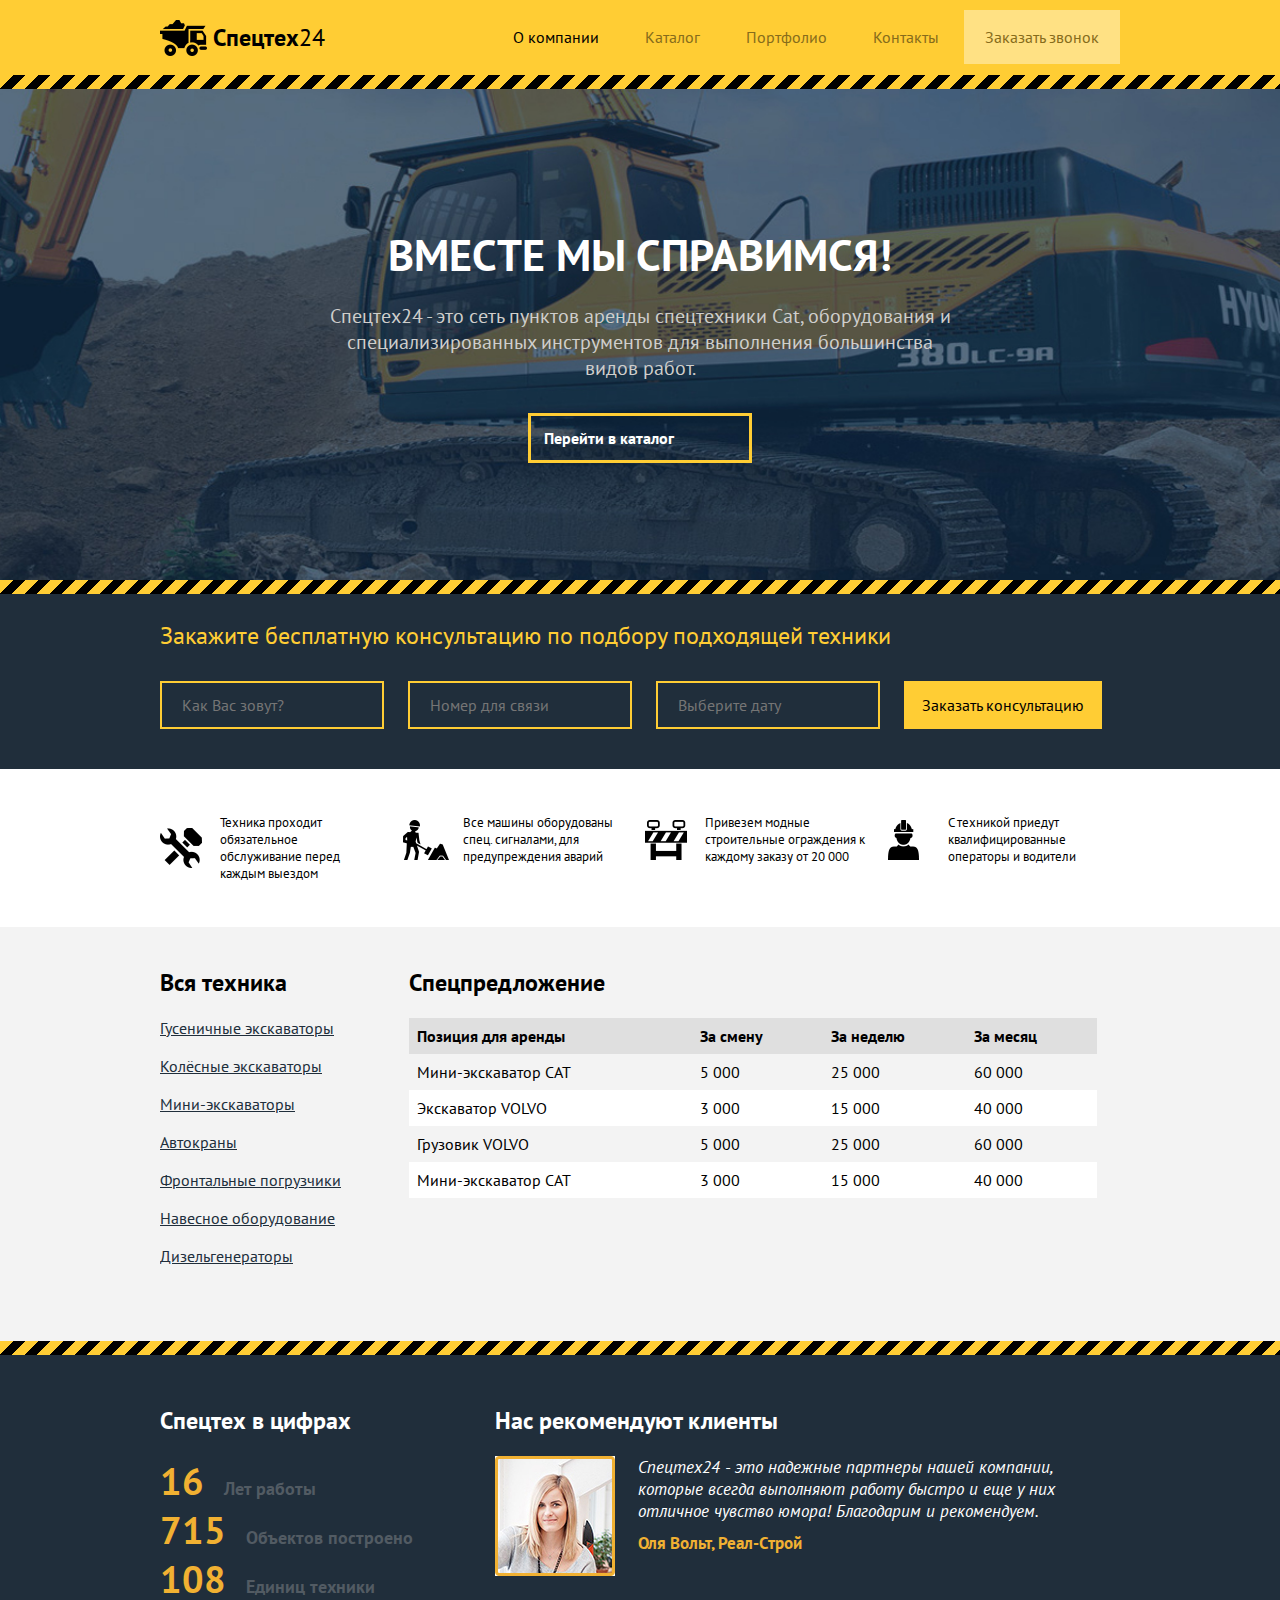
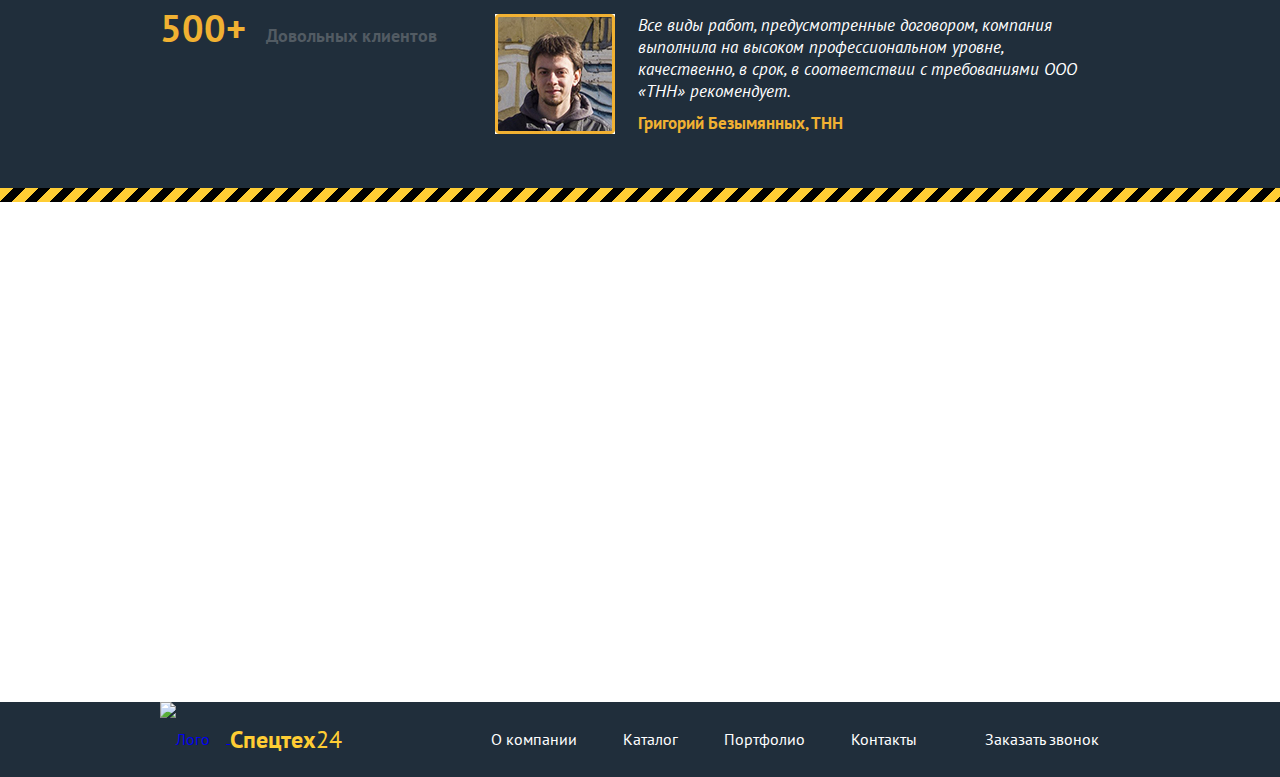
==== commit d4f93b70: "fix" ====
--- a/index.html
+++ b/index.html
@@ -1,5 +1,6 @@
 <!DOCTYPE html>
-<html lang="en">
+<html lang="ru
+">
 <head>
 	<meta charset="UTF-8">
 	<title>Спецтех 24 | О компании</title>
@@ -12,7 +13,7 @@
 	<header class="page-header">
 		<div class="container">
 			<a href="index.html" class="page-header__logo">
-				<img class="page-header__logo__img" src="img/truck-logo.png" height="36" width="47" alt="Лого" />
+				<img class="page-header__logo__img" src="img/truck-logo.png" alt="Лого" />
 				<span class="page-header__logo__brand"><b>Спецтех</b>24</span>
 			</a>
 			<nav class="page-header__nav">
@@ -34,7 +35,7 @@
 			<div class="container">
 				<p class="promo__slogan">Вместе мы справимся!</p>
 				<h1 class="promo__title">Спецтех24 - это сеть пунктов аренды спецтехники Cat, оборудования и <br>специализированных инструментов для выполнения большинства<br> видов работ.</h1>
-				<a href="#" class="promo__button">Перейти в каталог</a>
+				<a href="catalog.html" class="promo__button">Перейти в каталог</a>
 			</div>
 		</article>
 		<!-- Промо -->
@@ -72,7 +73,7 @@
 		<!-- Преимущества -->
 
 		<!-- Цены -->
-		<div class="technic">
+		<section class="technic">
 			<div class="container">
 				<aside class="technic__menu">
 					<h2>Вся техника</h2>
@@ -122,7 +123,7 @@
 					</table>
 				</section>
 			</div>
-		</div>
+		</section>
 		<!-- Цены -->
 
 		<!-- Отзывы -->
@@ -140,14 +141,14 @@
 				<section class="about__reviews">
 					<h2 class="about__reviews__subtitle">Нас рекомендуют клиенты</h2>
 					<div class="about__reviews__item">
-						<img src="img/photo1.png" height="120" width="120" alt="Оля Вольт">
+						<img src="img/photo1.jpg" alt="Оля Вольт">
 						<blockquote>Спецтех24 - это надежные партнеры нашей компании, которые всегда выполняют работу
 							быстро и еще у них отличное чувство юмора! Благодарим и рекомендуем.<br>
 							<cite>Оля Вольт, Реал-Строй</cite>
 						</blockquote>
 					</div>
 					<div class="about__reviews__item">
-						<img src="img/photo2.png" height="120" width="120" alt="Оля Вольт">
+						<img src="img/photo2.jpg" alt="Оля Вольт">
 						<blockquote>Все виды работ, предусмотренные договором, компания выполнила на высоком профессиональном уровне, качественно, в срок, в соответствии с требованиями ООО «ТНН» рекомендует.<br>
 							<cite>Григорий Безымянных, ТНН</cite>
 						</blockquote>
@@ -158,7 +159,7 @@
 		<!-- Отзывы -->
 
 		<!-- Карта -->
-		<div class="map"><iframe src="https://www.google.com/maps/embed?pb=!1m14!1m12!1m3!1d107514.72639178566!2d30.32164292997306!3d59.95255061358749!2m3!1f0!2f0!3f0!3m2!1i1024!2i768!4f13.1!5e0!3m2!1sru!2sru!4v1447591342069" width="100%" height="500" frameborder="0" style="border:0" allowfullscreen></iframe></div>
+		<div class="map"><iframe src="https://www.google.com/maps/embed?pb=!1m14!1m12!1m3!1d107514.72639178566!2d30.32164292997306!3d59.95255061358749!2m3!1f0!2f0!3f0!3m2!1i1024!2i768!4f13.1!5e0!3m2!1sru!2sru!4v1447591342069" width="100%" height="500"style="border:0" allowfullscreen></iframe></div>
 		<!-- Карта -->
 	</main>
 
@@ -167,7 +168,7 @@
 	<footer class="page-footer">
 		<div class="container">
 			<a href="index.html" class="page-footer__logo">
-				<img src="img/truck_icon.png" height="36" width="47" alt="Лого" class="page-footer__logo__img">
+				<img src="img/truck_icon.png"alt="Лого" class="page-footer__logo__img">
 				<span class="page-footer__logo__brand">
 					<b>Спецтех</b>24
 				</span>
--- a/css/style.css
+++ b/css/style.css
@@ -10,14 +10,14 @@
 }
 
 header:after {
-	content: "";
+    content: "";
     display: block;
     position: absolute;
     bottom: 0px;
     left: 0;
     height: 14px;
     width: 100%;
-    background-image: linear-gradient(135deg, #ffcd34 35%, #000 35%, #000 65%, #ffcd34 65%);
+    background-image: linear-gradient(135deg, #ffcd34 35%, #000000 35%, #000000 65%, #ffcd34 65%);
     background-size: 25px 14px;
 }
 
@@ -30,7 +30,7 @@
 .page-header__logo {
     float: left;
     font-size: 24px;
-    color: black;	
+    color: black;
 }
 
 header a {
@@ -38,8 +38,7 @@
     color: black;
 }
 
-.page-header__logo__img,
-.page-header__logo__brand {
+.page-header__logo__img, .page-header__logo__brand {
     display: inline-block;
     vertical-align: middle;
     line-height: 75px;
@@ -79,8 +78,8 @@
     color: black;
 }
 
-.page-header--link-active {
-    color: black !important;
+.page-header__nav .page-header--link-active {
+    color: black;
 }
 
 .page-header__nav__button {
@@ -90,8 +89,8 @@
 }
 
 .page-header__nav__button:hover {
-    border: 2px solid transparent !important; 
-    background-color: #ffecb2;	
+    border: 2px solid transparent;
+    background-color: #ffecb2;
 }
 
 .page-header__nav__button:active {
@@ -102,16 +101,16 @@
 
 /*Promo*/
 .promo {
-    background-image: url(../img/bgpromo.jpg) !important;
+    background-image: url(../img/bgpromo.jpg);
     background-repeat: no-repeat;
     -webkit-background-size: cover;
-    background-size: cover;
+            background-size: cover;
     text-align: center;
     padding: 137px 0 117px;
     position: relative;
 }
 
-.promo__slogan{
+.promo__slogan {
     font-size: 44px;
     color: white;
     text-transform: uppercase;
@@ -140,11 +139,11 @@
     display: inline-block;
 }
 
-.promo__btn:hover {
+.promo__button:hover {
     border: 3px solid #ffd966;
 }
 
-.promo__btn:active {
+.promo__button:active {
     border: 3px solid #ffe390;
 }
 /*Promo*/
@@ -158,7 +157,7 @@
 }
 
 .consult:before {
-	content: "";
+    content: "";
     display: block;
     position: absolute;
     bottom: 0;
@@ -166,7 +165,7 @@
     top: 0;
     height: 14px;
     width: 100%;
-    background-image: linear-gradient(135deg, #ffcd34 35%, #000 35%, #000 65%, #ffcd34 65%);
+    background-image: linear-gradient(135deg, #ffcd34 35%, #000000 35%, #000000 65%, #ffcd34 65%);
     background-size: 25px 14px;
 }
 
@@ -184,7 +183,7 @@
     background-color: #202e3b;
     border: 2px solid #ffcd34;
     padding-left: 20px;
-    margin-right: 20px
+    margin-right: 20px;
 }
 
 .consult__button {
@@ -216,8 +215,8 @@
     padding-left: 60px;
     font-size: 13px;
     -webkit-box-sizing: border-box;
-    -moz-box-sizing: border-box;
-    box-sizing: border-box;
+       -moz-box-sizing: border-box;
+            box-sizing: border-box;
 }
 
 .features__item:last-child {
@@ -252,189 +251,187 @@
 
 /*Price*/
 .technic {
-	background-color: #f3f3f3;
-	padding: 20px 0 55px;
-	position: relative;
+    background-color: #f3f3f3;
+    padding: 20px 0 55px;
+    position: relative;
 }
 
 .technic:after {
-	content: "";
+    content: "";
     display: block;
     position: absolute;
     bottom: 0px;
     left: 0;
     height: 14px;
     width: 100%;
-    background-image: linear-gradient(135deg, #ffcd34 35%, #000 35%, #000 65%, #ffcd34 65%);
+    background-image: linear-gradient(135deg, #ffcd34 35%, #000000 35%, #000000 65%, #ffcd34 65%);
     background-size: 25px 14px;
 }
 
 .technic__menu {
-	display: inline-block;
-	float: left;
+    display: inline-block;
+    float: left;
 }
 
 .technic__menu ul {
-	padding: 0;
+    padding: 0;
 }
 
 .technic__menu a {
-	list-style-type: none;
-	color: #202e3b;
-	font-size: 16px;
-	margin-bottom: 18px;
-	display: inline-block;
+    list-style-type: none;
+    color: #202e3b;
+    font-size: 16px;
+    margin-bottom: 18px;
+    display: inline-block;
 }
 
 .technic__deals {
-	display: inline-block;
-	vertical-align: top;
-	margin-left: 68px;
+    display: inline-block;
+    vertical-align: top;
+    margin-left: 68px;
 }
 
 .technic__deals__table {
-
+    width: 688px;
 }
 
 .technic__deals__table td:first-child {
-	padding-right: 120px;
+    padding-right: 120px;
 }
 
 .technic__deals__table td {
-	padding: 9px;
-	font-size: 16px;
-	padding: 8px;
-}
-
-.technic__deals__table tr:first-child td {
-	font-weight: bold;
-	background-color: #dfdfdf !important;
-	padding-right: 60px;
+    font-size: 16px;
+    padding: 8px;
+}
+
+.technic__deals .technic__deals__table tr:first-child td {
+    font-weight: bold;
+    background-color: #dfdfdf;
+    padding-right: 60px;
 }
 
 .technic__deals__table tr:nth-child(odd) td {
-	background-color: #ffffff;
+    background-color: #ffffff;
 }
 /*Price*/
 
 
 /*Reviews*/
 .about {
-	background-color: #202e3b;
-	padding: 30px 0;
-	position: relative;
+    background-color: #202e3b;
+    padding: 30px 0;
+    position: relative;
 }
 
 .about:after {
-	content: "";
+    content: "";
     display: block;
     position: absolute;
     bottom: 0px;
     left: 0;
     height: 14px;
     width: 100%;
-    background-image: linear-gradient(135deg, #ffcd34 35%, #000 35%, #000 65%, #ffcd34 65%);
+    background-image: linear-gradient(135deg, #ffcd34 35%, #000000 35%, #000000 65%, #ffcd34 65%);
     background-size: 25px 14px;
 }
 
-.about:before {
-
-}
+
 
 .about__number__subtitle {
-	color: white;
+    color: white;
 }
 
 .about__number {
-	float: left;
-	display: inline-block;
+    float: left;
+    display: inline-block;
+    width: 280px;
 }
 
 .about ul {
-	padding: 0;
+    padding: 0;
 }
 
 .about li {
-	list-style-type: none;
+    list-style-type: none;
 }
 
 .about__number__digit {
-	color: #f1b132;
-	font-size: 38px;
-	font-weight: bold;
-	margin-right: 20px;
-	padding-bottom: 11px;
+    color: #f1b132;
+    font-size: 38px;
+    font-weight: bold;
+    margin-right: 20px;
+    padding-bottom: 11px;
 }
 
 .about li {
-	color: #525b63;
-	font-size: 18px;
-	vertical-align: middle;
-	font-weight: bold;
+    color: #525b63;
+    font-size: 18px;
+    vertical-align: middle;
+    font-weight: bold;
 }
 
 .about__number {
-	display: inline-block;
-	float: left;
-	margin-right: 55px;
+    display: inline-block;
+    float: left;
+    margin-right: 55px;
 }
 
 .about__reviews img {
-	float: left;
-	margin-right: 23px;
-	margin-bottom: 38px;
+    float: left;
+    margin-right: 23px;
+    margin-bottom: 38px;
 }
 
 .about__reviews__subtitle {
-	color: white;
+    color: white;
 }
 
 .about__reviews blockquote {
-	color: white;
-	font-style: italic;
-	font-size: 17px;
-	margin-top: 0;
+    color: white;
+    font-style: italic;
+    font-size: 17px;
+    margin-top: 0;
 }
 
 .about__reviews cite {
-	margin-top: 10px;
-	color: #f1b132;
-	font-weight: bold;
-	font-style: normal;
-	display: inline-block;
+    margin-top: 10px;
+    color: #f1b132;
+    font-weight: bold;
+    font-style: normal;
+    display: inline-block;
+    width: 430px;
 }
 
 .about__reviews__item {
-	width: 65%;
-	display: inline-block;
+    width: 65%;
+    display: inline-block;
 }
 /*Reviews*/
 
 
 /*Map*/
 .map {
-	height: 500px;
+    height: 500px;
 }
 /*Map*/
 
 
 /*Footer*/
 .page-footer {
-	background-color: #202e3b;
+    background-color: #202e3b;
 }
 
 .page-footer__logo {
-	float: left;
+    float: left;
 }
 
 .page-footer__logo__img {
-	margin-right: 16px;
-}
-
-.page-footer__logo__img,
-.page-footer__logo__brand {
-    display: inline-block;
-    vertical-align: middle;	
+    margin-right: 16px;
+}
+
+.page-footer__logo__img, .page-footer__logo__brand {
+    display: inline-block;
+    vertical-align: middle;
     line-height: 75px;
 }
 
@@ -443,21 +440,20 @@
 }
 
 .page-footer li {
-	display: inline-block;
-
+    display: inline-block;
 }
 
 .page-footer__logo__brand {
-	color: #ffcd34;
-	font-size: 24px;
+    color: #ffcd34;
+    font-size: 24px;
 }
 
 .page-footer__nav ul {
-	float: right;
+    float: right;
 }
 
 .page-footer__nav li:last-child a {
-	margin-left: 22px;
+    margin-left: 22px;
 }
 
 .page-footer__nav li a {
@@ -482,229 +478,234 @@
 
 /*Contact*/
 .contact__map {
-	width: 620px;
-	height: 395px;
-	float: left;
+    width: 620px;
+    height: 395px;
+    float: left;
 }
 
 .contact__head h1 {
-	margin: 0;
+    margin: 0;
 }
 
 .contact__head {
-	background-image: url(../img/excavator_back.png);
-	background-repeat: no-repeat;
-	background-size: cover;
-	background-position: center;
+    background-image: url(../img/excavator_back.png);
+    background-repeat: no-repeat;
+    background-size: cover;
+    background-position: center;
 }
 
 .contact__head__title {
-	float: left;
-	color: #ffcd34;
-	font-size: 26px;
-	font-weight: normal;
-    display: inline-block;
-    line-height: 100px;
+    float: left;
+    color: #ffcd34;
+    font-size: 26px;
+    font-weight: normal;
+    display: inline-block;
+    padding-top: 31px;
+    padding-bottom: 37px;
+    width: 110px;
 }
 
 .contact__head__caption {
-	color: white;
-	font-size: 16px;
-	display: inline-block;
-	margin: 0;
-	line-height: 100px;
-	padding-top: 3px;
+    color: white;
+    font-size: 16px;
+    display: inline-block;
+    margin: 0;
+    padding-top: 40px;
     padding-left: 17px;
+    width: 560px;
 }
 
 .contact {
-	padding-top: 40px;
-	padding-bottom: 50px;
-	background-color: #f3f3f3;
+    padding-top: 40px;
+    padding-bottom: 50px;
+    background-color: #f3f3f3;
 }
 
 .contact__head__btn {
-	display: inline-block;
-	float: right;
-	color: #202e3b;
-	background-color: #ffcd34;
-	font-size: 18px;
-	font-weight: bold;
-	text-decoration: none;
-	padding: 15px 20px 17px 21px;
-	vertical-align: middle;
-	margin-top: 29px;
+    display: inline-block;
+    float: right;
+    color: #202e3b;
+    background-color: #ffcd34;
+    font-size: 18px;
+    font-weight: bold;
+    text-decoration: none;
+    padding: 15px 20px 17px 21px;
+    vertical-align: middle;
+    margin-top: 29px; 
 }
 
 .contact__feedback {
-	margin-left: 20px;
-	display: inline-block;
-	width: 300px;
+    margin-left: 20px;
+    display: inline-block;
+    width: 300px;
 }
 
 .contact__number {
-	display: inline-block;
-	padding-left: 40px;
-	background-image: url(../img/grey-tel.png);
-	background-repeat: no-repeat;
-	background-position: 0 50%;
-	padding-bottom: 4px;
-	font-size: 18px;
-	font-weight: bold;
-	margin-bottom: 10px;
+    display: inline-block;
+    padding-left: 40px;
+    background-image: url(../img/grey-tel.png);
+    background-repeat: no-repeat;
+    background-position: 0 50%;
+    padding-bottom: 4px;
+    font-size: 18px;
+    font-weight: bold;
+    margin-bottom: 10px;
 }
 
 .contact__mail {
-	display: inline-block;
-	padding-left: 40px;
-	background-image: url(../img/grey-mail.png);
-	background-repeat: no-repeat;
-	background-position: 0 50%;
-	padding-bottom: 4px;
-	font-size: 18px;
-	font-weight: bold;
-	margin-bottom: 18px;
+    display: inline-block;
+    padding-left: 40px;
+    background-image: url(../img/grey-mail.png);
+    background-repeat: no-repeat;
+    background-position: 0 50%;
+    padding-bottom: 4px;
+    font-size: 18px;
+    font-weight: bold;
+    margin-bottom: 18px;
+}
+
+.contact__mail a {
+    color: black;
+    text-decoration: none;
 }
 
 .contact__feedback__title {
-	display: inline-block;
-	font-size: 16px;
-	margin-bottom: 15px;
+    display: inline-block;
+    font-size: 16px;
+    margin-bottom: 15px;
 }
 
 .contact__feedback__form input {
-	height: 34px;
-	width: 300px;
-	padding-left: 12px;
-	margin-bottom: 10px;
-	border: 1px solid #d5d5d5;
+    height: 34px;
+    width: 300px;
+    padding-left: 12px;
+    margin-bottom: 10px;
+    border: 1px solid #d5d5d5;
 }
 
 .contact__feedback textarea {
-	height: 85px;
-	width: 300px;
-	padding-left: 12px;
-	resize: none;
-	padding-top: 10px;
-	margin-bottom: 10px;
-	border: 1px solid #d5d5d5;
-
+    height: 85px;
+    width: 300px;
+    padding-left: 12px;
+    resize: none;
+    padding-top: 10px;
+    margin-bottom: 10px;
+    border: 1px solid #d5d5d5;
 }
 
 .contact__feedback__btn {
-	display: inline-block;
-	width: 316px;
-	line-height: 43px;
-	text-decoration: none;
-	text-align: center;
-	background-color: #354b60;
-	color: white;
-	font-size: 18px;
+    display: inline-block;
+    width: 316px;
+    line-height: 43px;
+    text-decoration: none;
+    text-align: center;
+    background-color: #354b60;
+    color: white;
+    font-size: 18px;
 }
 
 .reviews__title {
-	color: #202e3b;
-	font-size: 26px;
+    color: #202e3b;
+    font-size: 26px;
 }
 
 .reviews__item {
-	width: 23%;
-	display: inline-block;
-	float: left;
-	margin-right: 25px;
-	-webkit-box-sizing: border-box;
-	-moz-box-sizing: border-box;
-	box-sizing: border-box;
+    width: 23%;
+    display: inline-block;
+    float: left;
+    margin-right: 25px;
+    -webkit-box-sizing: border-box;
+       -moz-box-sizing: border-box;
+            box-sizing: border-box;
 }
 
 .reviews__item__img {
-	padding-left: 46px;
-	margin-bottom: 30px;
+    padding-left: 46px;
+    margin-bottom: 30px;
 }
 
 .reviews__item:last-child {
-	margin-right: 0;
+    margin-right: 0;
 }
 
 .reviews__item blockquote {
-	margin: 0;
-	text-align: center;
-	font-size: 14px;
-	color: #202e3b;
+    margin: 0;
+    text-align: center;
+    font-size: 14px;
+    color: #202e3b;
 }
 
 .reviews__item cite {
-	text-align: center;
-	width: 213px;
-	display: inline-block;
-	font-weight: bold;
-	margin-top: 15px;
-	margin-bottom: 70px;
+    text-align: center;
+    width: 213px;
+    display: inline-block;
+    font-weight: bold;
+    margin-top: 15px;
+    margin-bottom: 70px;
 }
 /*Contact*/
 
 
 /*Portfolio*/
 .portfolio {
-	background-image: url(../img/bg-caption-portfolio.png);
-	background-repeat: no-repeat;
-	-webkit-background-size: cover;
-	background-size: cover;
+    background-image: url(../img/bg-caption-portfolio.png);
+    background-repeat: no-repeat;
+    -webkit-background-size: cover;
+            background-size: cover;
 }
 
 .portfolio__title {
-	font-size: 24px;
-	color: #ffcd34;
-	line-height: 102px;
-	float: left;
-	display: inline-block;
-	font-weight: normal;
+    font-size: 24px;
+    color: #ffcd34;
+    line-height: 102px;
+    float: left;
+    display: inline-block;
+    font-weight: normal;
 }
 
 .portfolio__nav ul {
-	float: right;
+    float: right;
 }
 
 .portfolio__nav li {
     display: inline-block;
-	padding-right: 40px;
+    padding-right: 40px;
 }
 
 .portfolio__nav li a {
-	line-height: 102px; //102 160 495
-	color: white;
-	font-size: 16px;
-	color: white;
+    line-height: 102px;
+    color: white;
+    font-size: 16px;
+    color: white;
 }
 
 .portfolio__nav li:last-child {
-	padding: 0;
+    padding: 0;
 }
 
 .first {
-	background-image: url(../img/portfolio-1.png);
-	background-repeat: no-repeat;
-	-webkit-background-size: cover;
-	background-size: cover;
+    background-image: url(../img/portfolio-1.png);
+    background-repeat: no-repeat;
+    -webkit-background-size: cover;
+            background-size: cover;
 }
 
 .second {
     background-image: url(..//img/portfolio-2.png);
     background-repeat: no-repeat;
-	-webkit-background-size: cover;
-	background-size: cover;
+    -webkit-background-size: cover;
+            background-size: cover;
 }
 
 .third {
     background-image: url(../img/portfolio-3.png);
     background-repeat: no-repeat;
-	-webkit-background-size: cover;
-	background-size: cover;
+    -webkit-background-size: cover;
+            background-size: cover;
 }
 
 .portfolio__item {
-	height: 495px;
-	position: relative;
+    position: relative;
 }
 
 .portfolio__item:before {
@@ -716,136 +717,139 @@
 }
 
 .portfolio__item__info {
-	margin-top: 102px;
-	height: 245px;
-	width: 322px;
-	display: inline-block;
-	background-color: white;
+    margin-top: 102px;
+    width: 322px;
+    display: inline-block;
+    background-color: white;
+    margin-bottom: 150px;
 }
 
 .portfolio__item__name {
-	color: #202e3b;
-	font-size: 20px;
-	margin-left: 20px;
+    color: #202e3b;
+    font-size: 20px;
+    margin-left: 20px;
 }
 
 .portfolio__item__caption {
-	margin-left: 20px;
-	color: #202e3b;
-	font-size: 14px;
+    margin-left: 20px;
+    color: #202e3b;
+    font-size: 14px;
 }
 
 .portfolio__item__btn {
-	background-color: #ffcd34;
-	color: #1d333f;
-	padding: 15px 37px 15px 17px;
-	margin-left: 17px;
-	font-size: 15px;
-	font-weight: bold;
-	text-decoration: none;
-	background-image: url(../img/arrow_right_icon-blue.png);
-	background-repeat: no-repeat;
-	background-position: 85% 50%;
-	margin-top: 5px;
-	display: inline-block;
-}
+    background-color: #ffcd34;
+    color: #1d333f;
+    padding: 15px 37px 15px 17px;
+    margin-left: 17px;
+    font-size: 15px;
+    font-weight: bold;
+    text-decoration: none;
+    background-image: url(../img/arrow_right_icon-blue.png);
+    background-repeat: no-repeat;
+    background-position: 85% 50%;
+    margin-top: 5px;
+    display: inline-block;
+    margin-bottom: 30px;
+}
+
+
 /*Portfolio*/
 
 /*Catalog*/
 .price-head {
-	background-image: url(../img/bg-catalog-caption.png);
-	background-repeat: no-repeat;
-	-webkit-background-size: cover;
-	background-size: cover;
-	position: relative;
+    background-image: url(../img/bg-catalog-caption.png);
+    background-repeat: no-repeat;
+    -webkit-background-size: cover;
+            background-size: cover;
+    position: relative;
 }
 
 .price__title {
-	color: #ffcd34;
-	font-weight: normal;
-	margin-top: 47px;
-	display: inline-block;
+    color: #ffcd34;
+    font-weight: normal;
+    margin-top: 47px;
+    display: inline-block;
 }
 
 .price__description {
-	color: white;
-	margin: 0;
-	margin-bottom: 50px;
-	display: inline-block;
-	float: left;
+    color: white;
+    margin: 0;
+    margin-bottom: 50px;
+    display: inline-block;
+    float: left;
 }
 
 .price__head__button {
-	padding: 15px 21px 17px 23px;
-	display: inline-block;
-	color: #202e3b;
-	font-size: 18px;
-	background-color: #ffcd34;
-	font-weight: bold;
-	text-decoration: none;
-	margin-bottom: 20px;
-	margin-left: 268px;
-	float: right;
-	position: absolute;
-	right: 470px;
-	top: 45px;
+    padding: 15px 21px 17px 23px;
+    display: inline-block;
+    color: #202e3b;
+    font-size: 18px;
+    background-color: #ffcd34;
+    font-weight: bold;
+    text-decoration: none;
+    margin-top: -60px;
+    float: right;
 }
 
 .price__head__button__subtext {
-	font-size: 16px;
-	color: white;
-	position: absolute;
-	bottom: 60px;
-	right: 495px;
-
+    font-size: 16px;
+    color: white;
+    bottom: 60px;
+    display: inline-block;
+    float: right;
+    margin-right: 24px;
 }
 
 .price {
-	background-color: #f3f3f3;
-	position: relative;
+    background-color: #f3f3f3;
+    position: relative;
 }
 
 .price__menu__subtitle {
-	color: black;
-	font-weight: bold;
-	font-size: 26px;
-	padding-left: 40px;
-	background-image: url(../img/truck-icon-catalog.png);
-	background-repeat: no-repeat;
-	background-position: 0 50%;
+    color: black;
+    font-weight: bold;
+    font-size: 26px;
+    padding-left: 40px;
+    background-image: url(../img/truck-icon-catalog.png);
+    background-repeat: no-repeat;
+    background-position: 0 50%;
 }
 
 .price__menu__link--active {
-	padding-left: 18px;
-	background-image: url(../img/catalog-link-active.png);
-	background-repeat: no-repeat;
-	background-position: 0 50%;
-	font-weight: bold;
-	color: black;
+    padding-left: 18px;
+    background-image: url(../img/catalog-link-active.png);
+    background-repeat: no-repeat;
+    background-position: 0 50%;
+    font-weight: bold;
+    color: black;
 }
 
 .technic-menu {
-	display: inline-block;
-	float: left;
-	margin-right: 80px;
+    display: inline-block;
+    float: left;
+    margin-right: 80px;
 }
 
 .price li a {
-	margin: 0;
+    margin: 0;
 }
 
 .price li {
-	margin-bottom: 30px;
+    margin-bottom: 30px;
 }
 
 .price__menu__button {
-	padding: 12px 23px 11px 41px;
-	background-image: url(../img/download_icon.png);
-	background-repeat: no-repeat;
-	background-position: 5% 50%;
-	background-color: #354b60;
-	color: white !important;
-	text-decoration: none;
+    padding: 12px 23px 11px 41px;
+    background-image: url(../img/download_icon.png);
+    background-repeat: no-repeat;
+    background-position: 5% 50%;
+    background-color: #354b60;
+    color: white;
+    text-decoration: none;
+}
+
+.price__items {
+    float: right;
 }
 
 .price__item {
@@ -856,15 +860,18 @@
     margin-left: 20px;
     padding-bottom: 33px;
     padding-left: 30px;
+    overflow: hidden;
+    position: relative;
     -webkit-box-sizing: border-box;
-    -moz-box-sizing: border-box;
-    box-sizing: border-box;
+       -moz-box-sizing: border-box;
+            box-sizing: border-box;
+    vertical-align: top;
 }
 
 .price__item__title {
-	font-size: 21px;
-	font-weight: bold;
-	width: 300px;
+    font-size: 21px;
+    font-weight: bold;
+    width: 300px;
 }
 
 .price__item__price {
@@ -879,9 +886,19 @@
     font-size: 18px;
 }
 
+.price__item__price--old {
+    font-size: 27px;
+    font-weight: bold;
+    margin: 15px 0 10px;
+    display: inline-block;
+    color: red;
+    text-decoration: line-through;
+    padding-right: 15px;
+}
+
 .price__item__button1 {
-	padding: 10px 20px;
-    color: #fff;
+    padding: 10px 20px;
+    color: #ffffff;
     font-size: 16px;
     text-decoration: none;
     display: table-cell;
@@ -890,8 +907,8 @@
 }
 
 .price__item__button2 {
-	padding: 10px 20px;
-    color: #fff;
+    padding: 10px 20px;
+    color: #ffffff;
     font-size: 16px;
     text-decoration: none;
     display: table-cell;
@@ -900,99 +917,134 @@
 }
 
 .price__item__buttons {
-	font-size: 0;
+    font-size: 0;
     text-align: center;
     display: table-row;
     margin: 50px;
 }
 
+.price__item__button1:hover,
+.price__item__button2:hover {
+    opacity: 0.7;
+}
+
+
 .price .nav-price ul li {
-	display: inline-block;	
+    display: inline-block;
 }
 
 .nav-price li a {
-	padding: 0 6px;
-	color: #354b60;
-	font-size: 16px;
-	text-decoration: none;
-	border: 2px solid transparent;
+    padding: 0 6px;
+    color: #354b60;
+    font-size: 16px;
+    text-decoration: none;
+    border: 2px solid transparent;
 }
 
 .nav-price li a:hover {
-	border: 2px solid #9aa5af;
-	border-radius: 4px;
+    border: 2px solid #9aa5af;
+    border-radius: 4px;
 }
 
 .nav-price li a:active {
-	border: 2px solid #354b60;
-	border-radius: 4px;
+    border: 2px solid #354b60;
+    border-radius: 4px;
 }
 
 .nav-price-link-active {
-	background-color: #354b60;
-	font-size: 16px;
-	padding: 0 6px;
-	color: white;
-	border-radius: 4px;
+    background-color: #354b60;
+    font-size: 16px;
+    padding: 0 6px;
+    color: white;
+    border-radius: 4px;
 }
 
 .nav-price {
-	text-align: center;
-	margin-left: 266px;
-	margin-top: 30px;
+    text-align: center;
+    margin-left: 266px;
+    margin-top: 30px;
 }
 
 .sale {
-	background-image: url(../img/bg-catalog-spec.png);
-	background-repeat: no-repeat;
-	-webkit-background-size: cover;
-	background-size: cover;
+    background-image: url(../img/bg-catalog-spec.png);
+    background-repeat: no-repeat;
+    -webkit-background-size: cover;
+            background-size: cover;
 }
 
 .sale-title {
-	color: white;
+    color: white;
 }
 
 .sale-item {
-	background-color: white;
-	display: inline-block;
-	width: 31.6%;
-	margin-right: 20px;
-	margin-bottom: 50px;
+    position: relative;
+    overflow: hidden;
+    background-color: white;
+    display: inline-block;
+    width: 31.6%;
+    margin-right: 20px;
+    margin-bottom: 50px;
     padding-bottom: 33px;
     padding-left: 30px;
     -webkit-box-sizing: border-box;
-    -moz-box-sizing: border-box;
-    box-sizing: border-box;
-}
-
-.sale-item:last-child {
-	margin-right: 0;
+       -moz-box-sizing: border-box;
+            box-sizing: border-box;
+    vertical-align: top;
 }
 
 .sale-item:after {
-	content: "";
-	position: absolute;
-  	transform: rotate(45deg);
-	background-image: url(../img/sale.png);
-	background-repeat: no-repeat;
+    content: "";
+    position: absolute;
+    transform: rotate(45deg);
+    background-image: url(../img/sale.png);
+    background-repeat: no-repeat;
 }
 
 .price__menu {
-	display: inline-block;
-	float: left;
-	margin-right: 80px;
+    display: inline-block;
+    float: left;
+    margin-right: 80px;
 }
 
 .price__menu ul {
-	padding: 0;
+    padding: 0;
 }
 
 .price__menu li {
-	list-style-type: none;
+    list-style-type: none;
 }
 
 .price__menu li a {
-	color: #202e3b;
-}
-/*Catalog*/+    color: #202e3b;
+}
+/*Catalog*/
+
+/*Tags*/
+.tag-new {
+    position: absolute;
+    transform: rotate(45deg);
+    right: -32px;
+    top: 7px;
+    display: block;
+    text-align: center;
+    background-color: #00c22e;
+    color: #ffffff;
+    width: 100px;
+    padding: 8px;
+    font-size: 19px;
+}
+
+.tag-sale {
+    position: absolute;
+    transform: rotate(45deg);
+    right: -32px;
+    top: 7px;
+    display: block;
+    text-align: center;
+    background-color: #d12222;
+    color: #ffffff;
+    width: 100px;
+    padding: 8px;
+    font-size: 19px;
+}
+/*Tags*/
